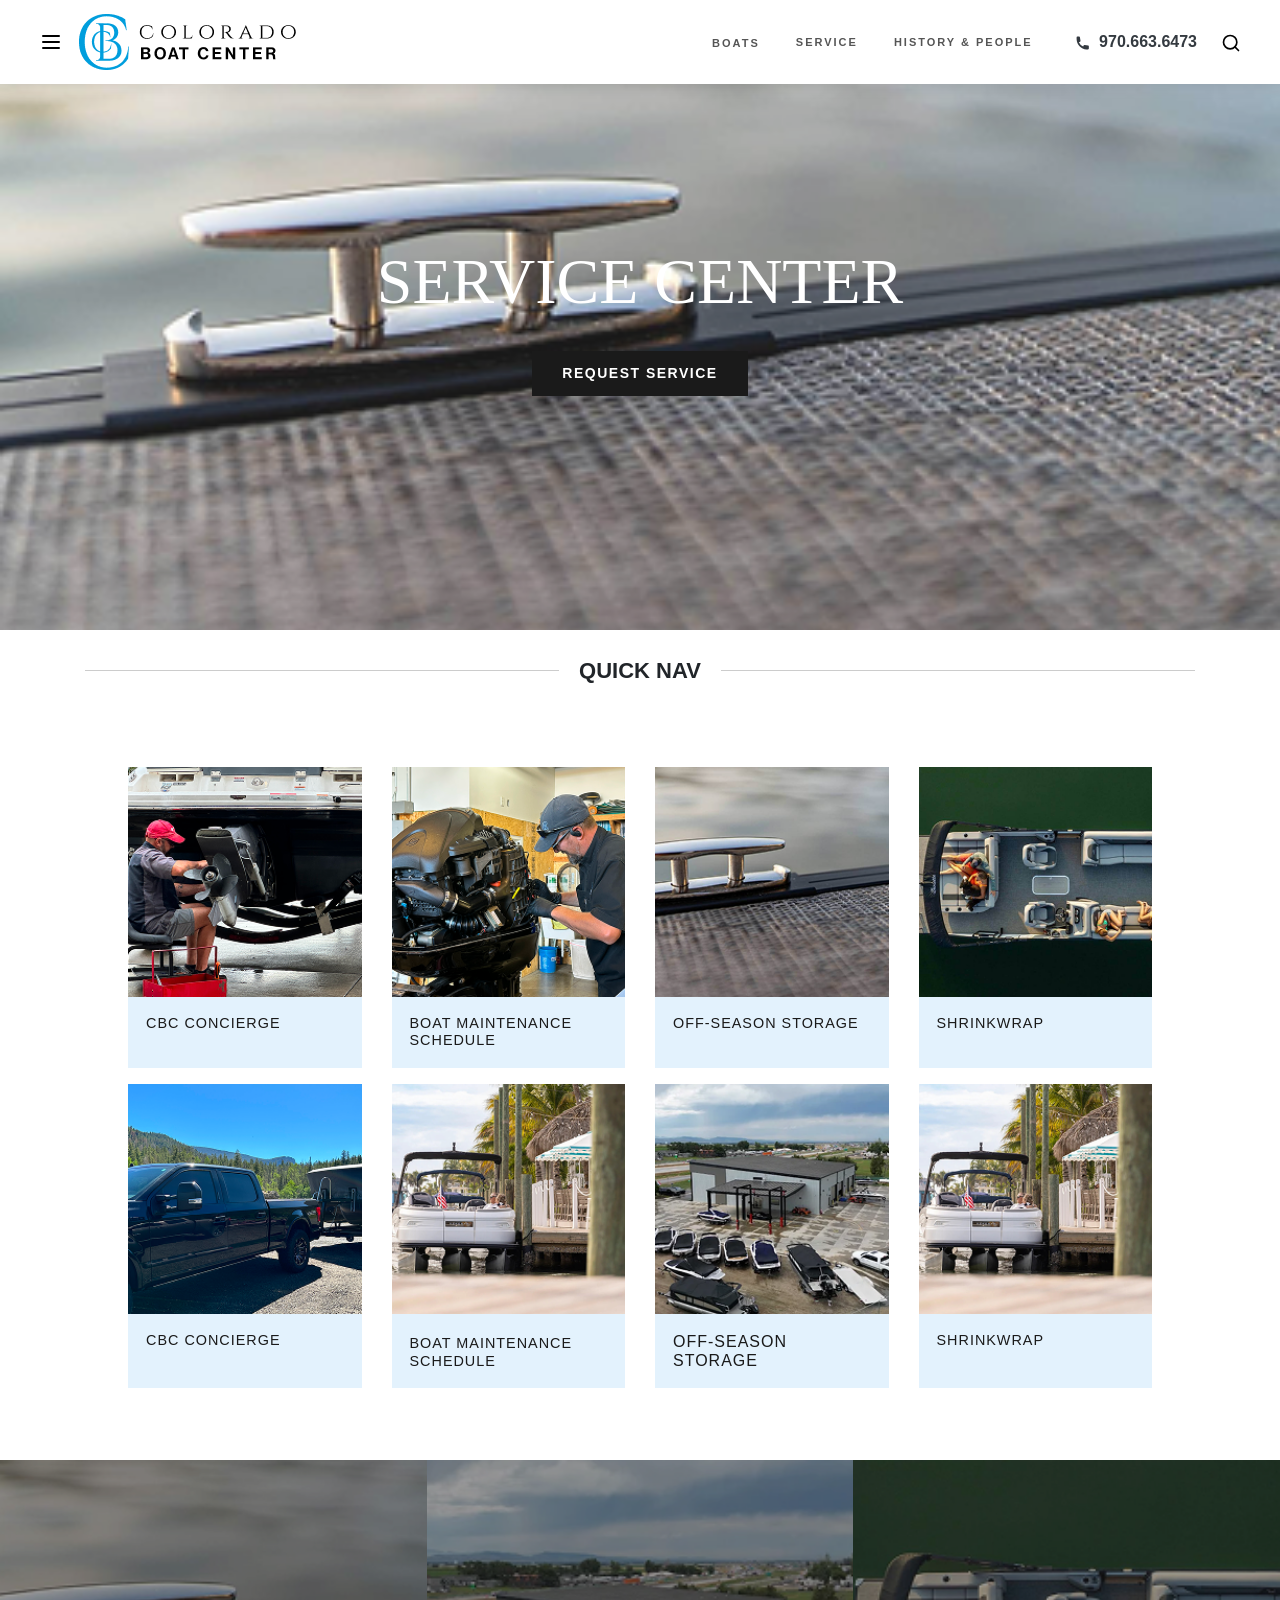
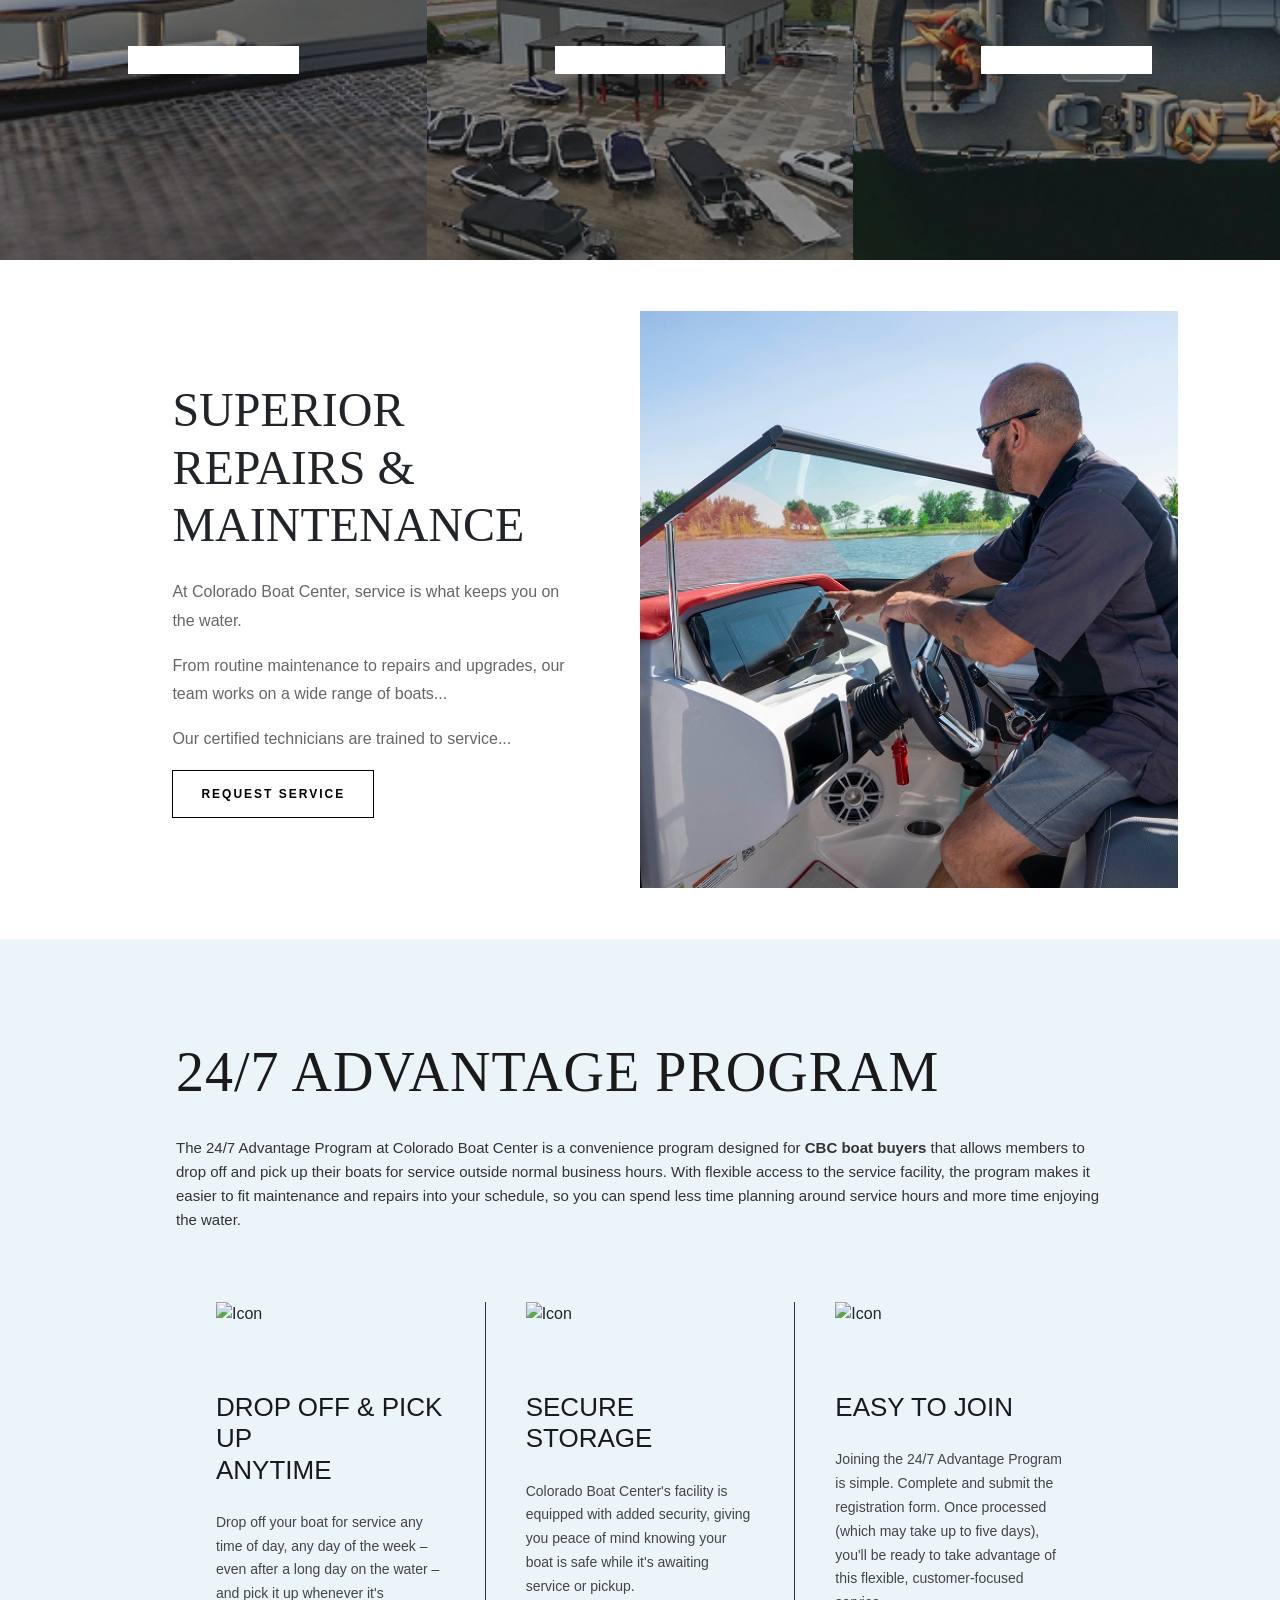
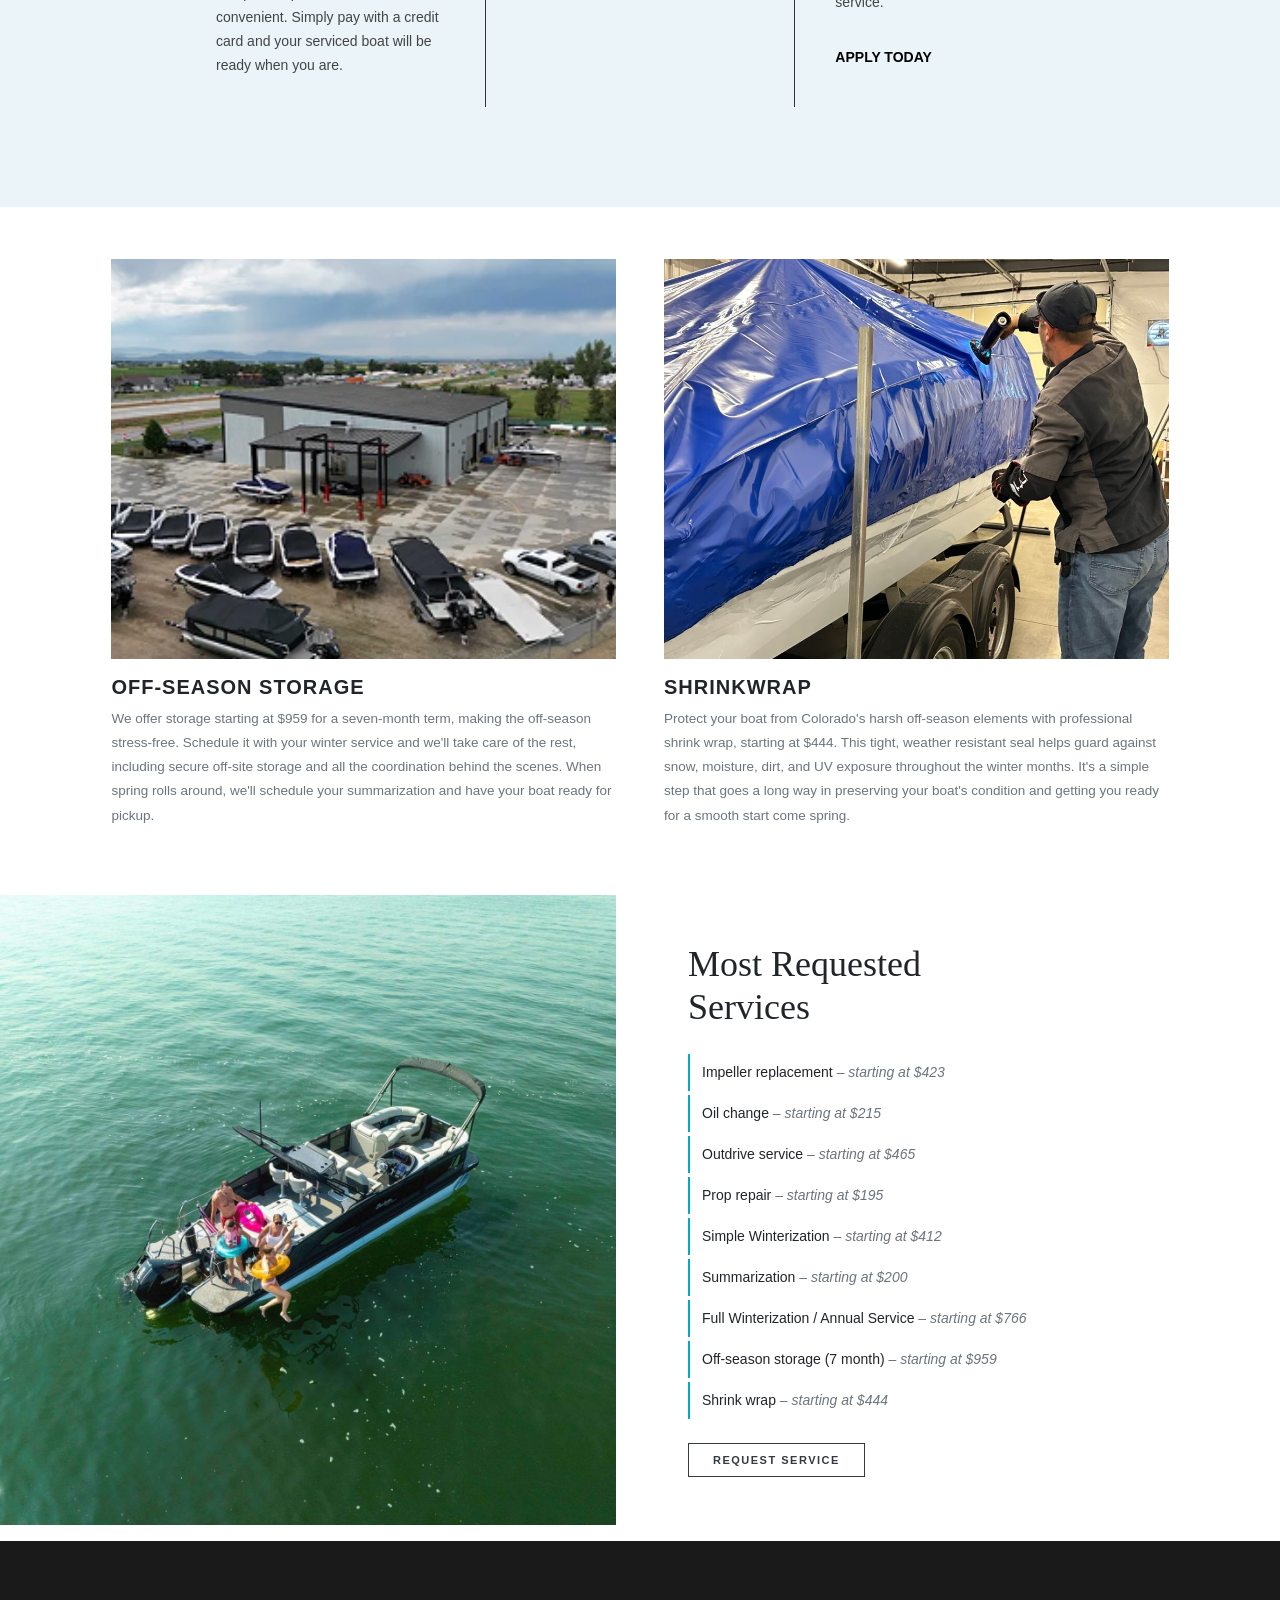
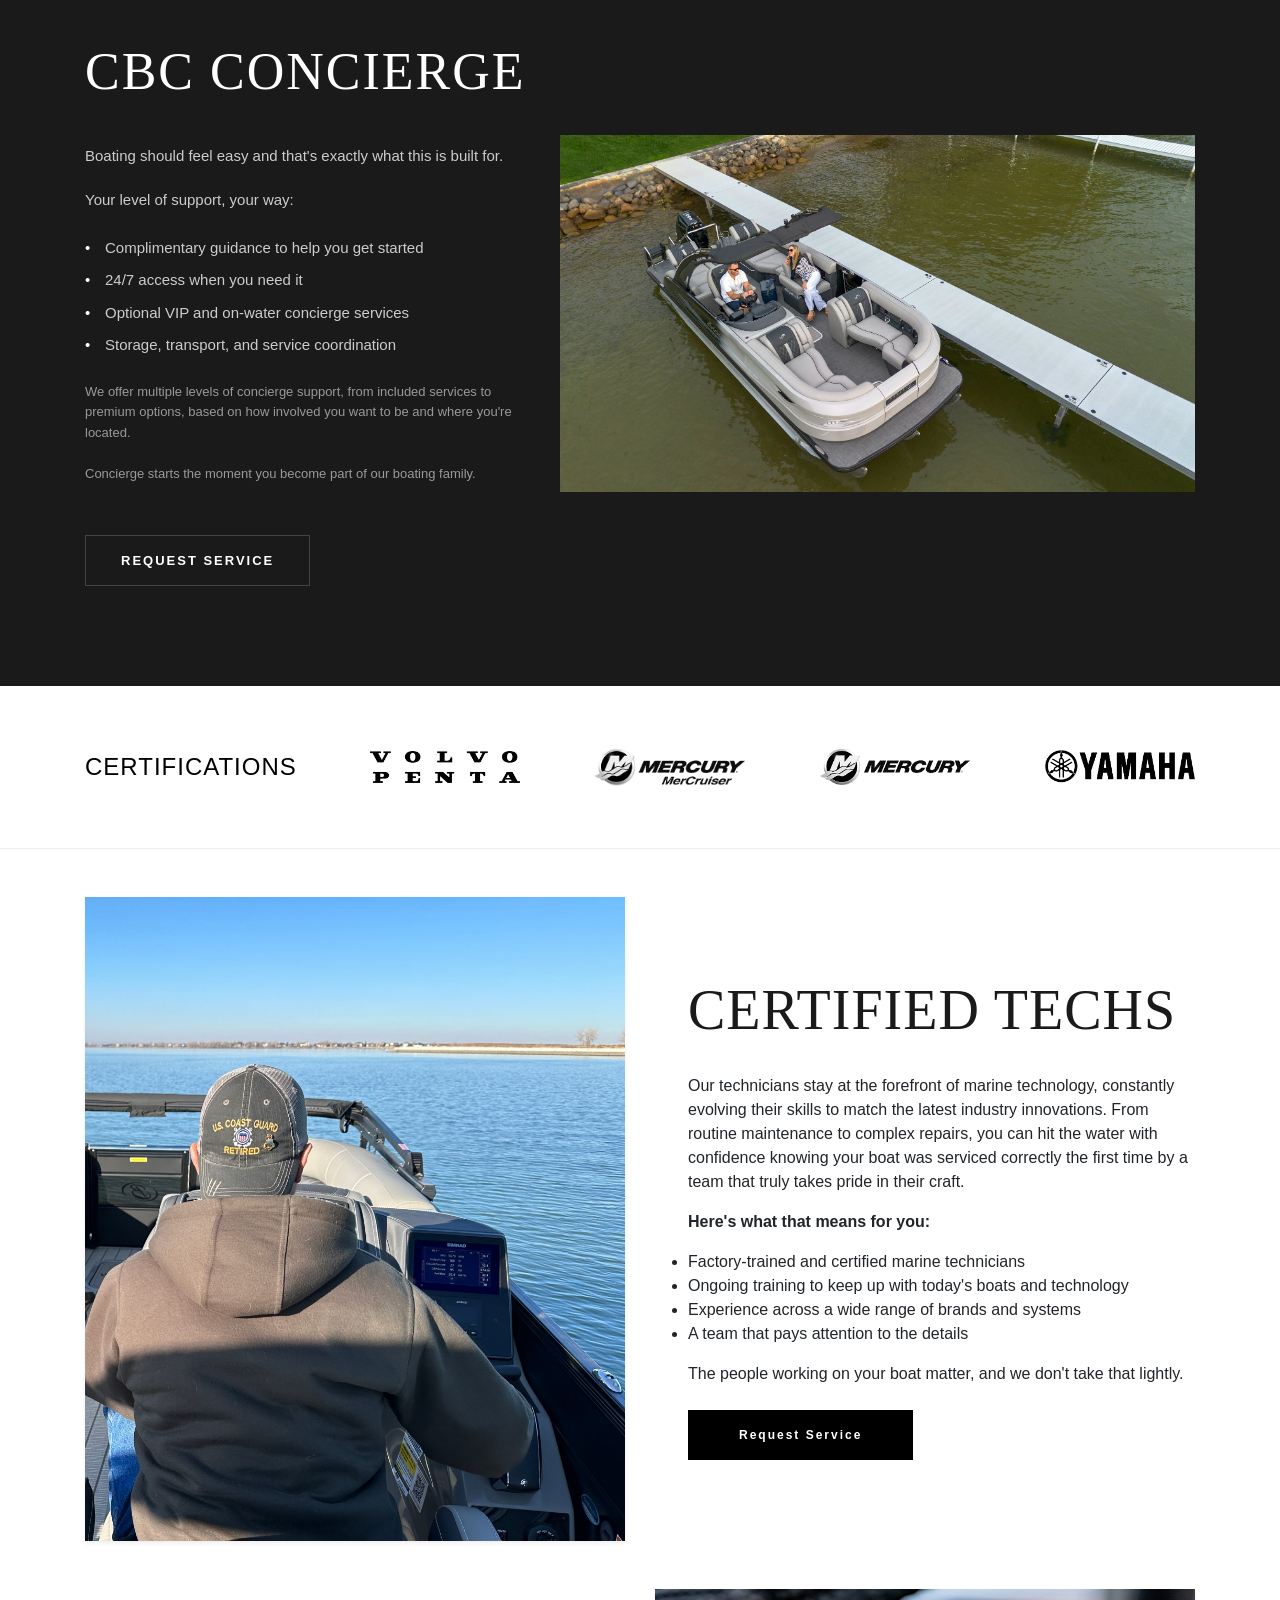
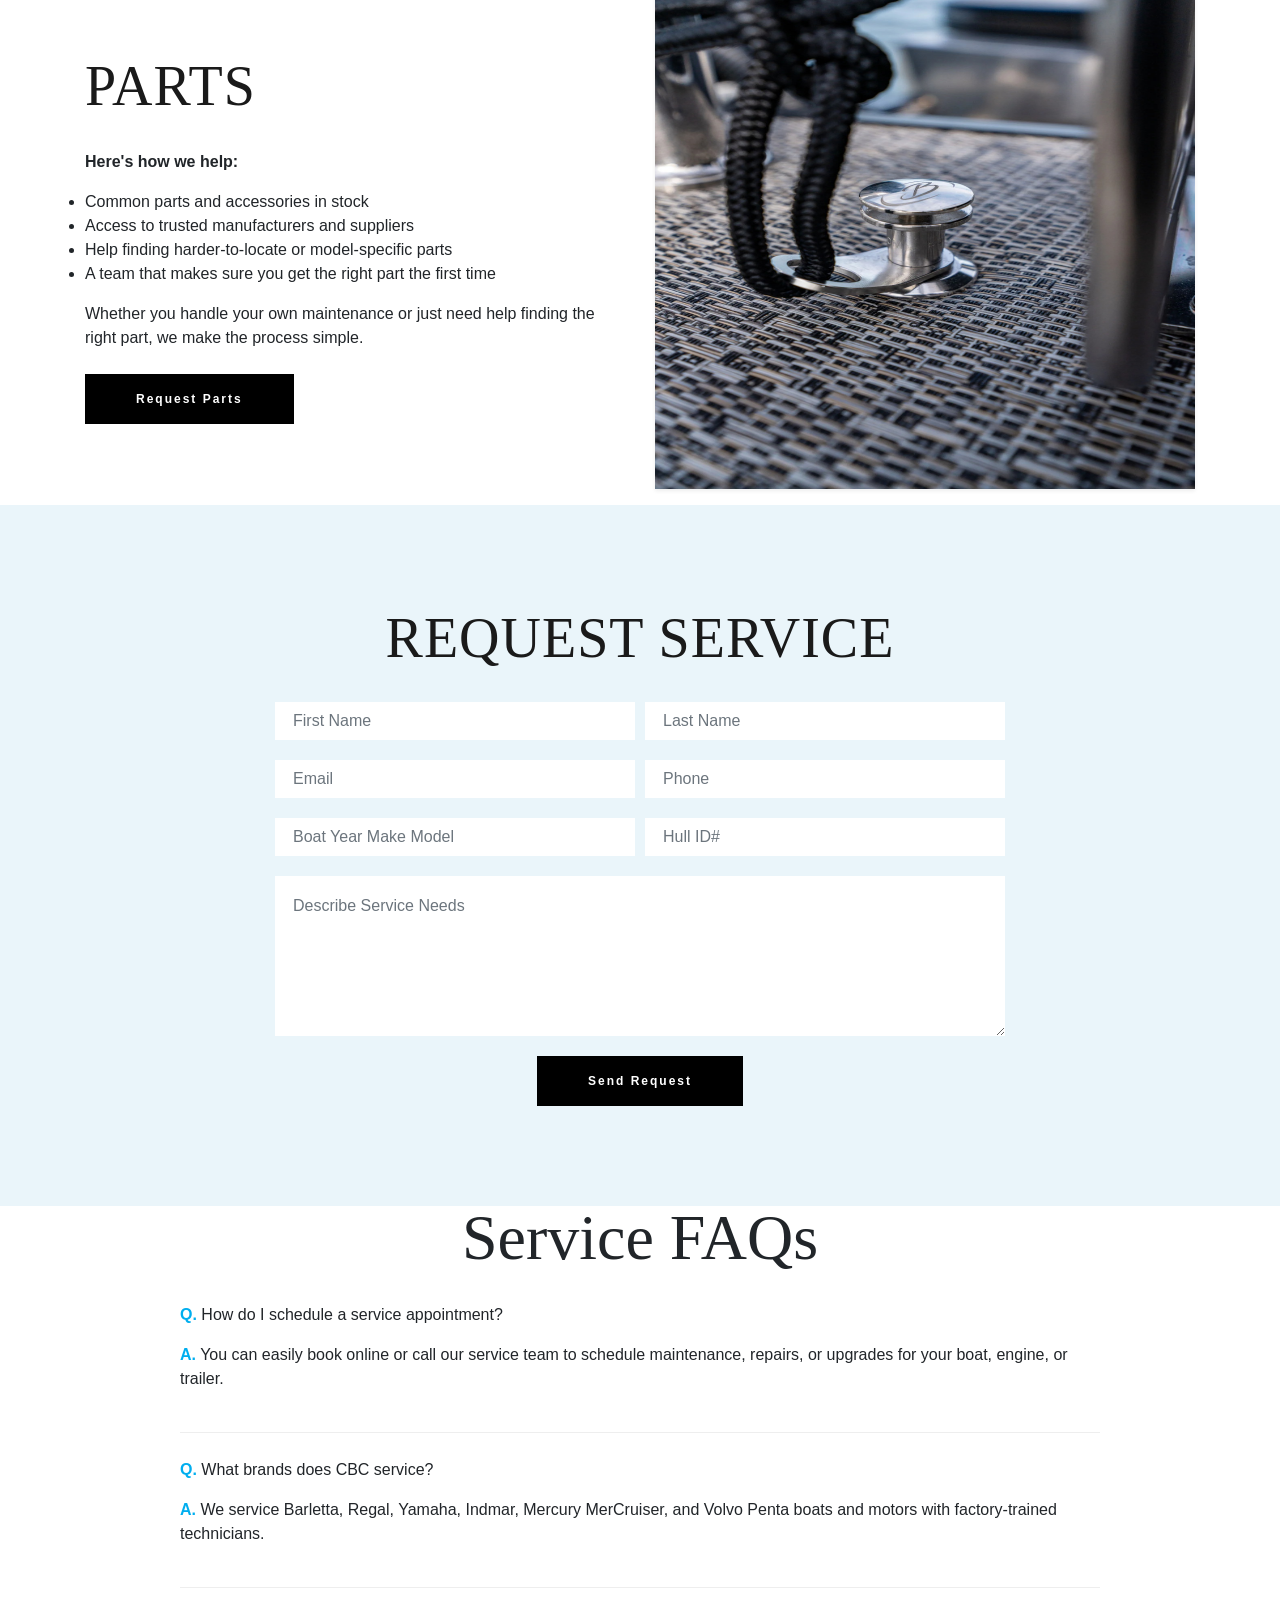
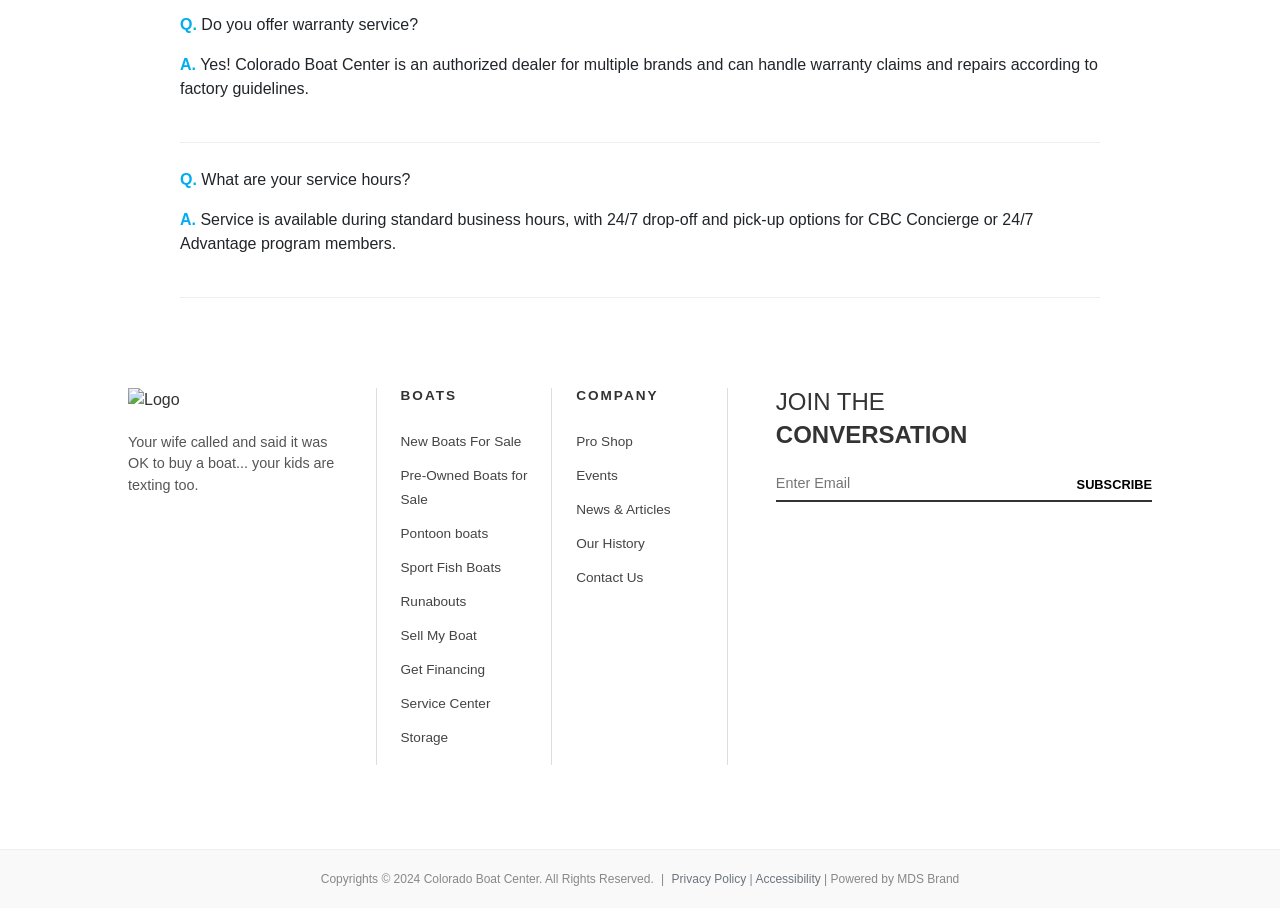
==== HOME/Services/index.html @ 19e987c5 "path" ====
<!doctype html>
<html lang="en">

<head>
  <meta charset="utf-8">
  <meta name="viewport" content="width=device-width, initial-scale=1, shrink-to-fit=no">

  <link rel="stylesheet" href="https://cdn.jsdelivr.net/npm/bootstrap@4.6.2/dist/css/bootstrap.min.css"
    integrity="sha384-xOolHFLEh07PJGoPkLv1IbcEPTNtaed2xpHsD9ESMhqIYd0nLMwNLD69Npy4HI+N" crossorigin="anonymous">
  <title>Service</title>
  <link rel="stylesheet" href="styles.css">
</head>

<body>
  <Nav>
    <div id="sideMenu" class="side-menu">
      <div class="side-menu-header">
        <button class="close-btn" id="closeMenu">
          <svg viewBox="0 0 24 24" fill="none">
            <line x1="18" y1="6" x2="6" y2="18"></line>
            <line x1="6" y1="6" x2="18" y2="18"></line>
          </svg>
        </button>
      </div>

      <div class="side-menu-content">
        <div class="menu-group">
          <a href="#">Boat Sales</a>
          <a href="#">Service Center</a>
          <a href="#">Pro Shop</a>
          <a href="#">History & People</a>
        </div>
        <hr>
        <div class="menu-group">
          <a href="#">Start Your Boating Journey</a>
          <a href="#">CBC Experience</a>
          <a href="#">Customer Stories</a>
          <a href="#">Owners Portal</a>
        </div>
        <hr>
        <div class="menu-group">
          <a href="#">News & Articles</a>
          <a href="#">Events</a>
        </div>
        <hr>
        <div class="menu-group">
          <a href="#">Sell/ Trade your boat</a>
          <a href="#">Contact Us</a>
        </div>
      </div>
    </div>

    <div id="menuOverlay" class="menu-overlay"></div>
    <header class="custom-header">
      <div class="container-fluid">
        <div class="d-flex align-items-center justify-content-between">

          <div class="d-flex align-items-center">
            <button class="menu-btn border-0 bg-transparent mr-3" id="openMenu">
              <svg xmlns="http://www.w3.org/2000/svg" width="24" height="24" viewBox="0 0 24 24" fill="none"
                stroke="currentColor" stroke-width="2" stroke-linecap="round" stroke-linejoin="round">
                <line x1="4" x2="20" y1="12" y2="12"></line>
                <line x1="4" x2="20" y1="6" y2="6"></line>
                <line x1="4" x2="20" y1="18" y2="18"></line>
              </svg>
            </button>
            <div class="brand-logo1">
              <a href="../HOME/Home.html"> <img src="../About/assets/Header-Logo.png" alt="CB Logo"> </a>
            </div>
          </div>

          <div class="d-flex align-items-center">
            <nav class="desktop-nav nav-links d-none d-lg-flex align-items-center">
              <div class="nav-item-wrapper">
                <a href="#" class="boats-trigger">BOATS</a>

                <div class="mega-menu" id="boatsMegaMenu">
                  <div class="container-fluid px-lg-5">
                    <div class="row align-items-start text-left">
                      <div class="col-md-3">
                        <div class="mega-group d-flex flex-column">
                          <a href="#" class="mb-3">New Boats</a>
                          <a href="#" class="mb-3">Pre-Owned Boats</a>
                          <a href="#" class="mb-4">Specials</a>
                        </div>
                        <div>
                          <a href="#">sell/Trade Your Boat</a><br>
                          <a href="#">Get Financing</a>

                        </div>
                      </div>
                      <div class="col-md-2 px-1">
                        <div class="brand-card">
                          <img src="../About/assets/nav/images1.jfif" class="img-fluid" alt="Yamaha">
                        </div>
                      </div>
                      <div class="col-md-2 px-1">
                        <div class="brand-card">
                          <img src="../About/assets/nav/couple2.png" class="img-fluid" alt="Barletta">
                        </div>
                      </div>
                      <div class="col-md-2 px-1">
                        <div class="brand-card">
                          <img src="../About/assets/nav/images2.jfif" class="img-fluid" alt="Regal">
                        </div>
                      </div>
                      <div class="col-md-3 pl-lg-5">
                        <div class="mega-group d-flex flex-column">
                          <a href="#" class="mb-3">Pontoon Boats</a>
                          <a href="#" class="mb-3">Wake/Surf Boats</a>
                          <a href="#" class="mb-3">Runabouts</a>
                          <a href="#" class="btn btn-outline-dark mt-3">BOAT FINDER QUIZ</a>
                        </div>
                      </div>
                    </div>
                  </div>
                </div>
              </div>

              <a href="../Services/index.html">SERVICE</a>
              <a href="../About/About.html">HISTORY & PEOPLE</a>
            </nav>

            <div class="contact-actions d-flex align-items-center ml-4">
              <a href="tel:9706636473" class="phone-link text-dark font-weight-bold mr-4 d-none d-md-inline">
                <svg width="16" height="16" fill="currentColor" class="mr-1" viewBox="0 0 20 20">
                  <path
                    d="M2 3a1 1 0 011-1h2.153a1 1 0 01.986.836l.74 4.435a1 1 0 01-.54 1.06l-1.548.773a11.037 11.037 0 005.405 5.405l.774-1.548a1 1 0 011.06-.539l4.435.74a1 1 0 01.836.986V17a1 1 0 01-1 1h-2C7.82 18 2 12.18 2 5V3z">
                  </path>
                </svg> 970.663.6473
              </a>
              <button class="search-btn bg-transparent border-0">
                <svg xmlns="http://www.w3.org/2000/svg" width="20" height="20" viewBox="0 0 24 24" fill="none"
                  stroke="currentColor" stroke-width="2" stroke-linecap="round" stroke-linejoin="round">
                  <circle cx="11" cy="11" r="8"></circle>
                  <path d="m21 21-4.3-4.3"></path>
                </svg>
              </button>
            </div>
          </div>
        </div>
      </div>
    </header>
  </Nav>
  <!--hero section-->
  <div class="main">
    <div class="service-section">
      <img src="./imges/Rectangle 90.png" alt="Service Background" class="bg-image">
      <div class="content-overlay">
        <h1 class="service-title">SERVICE CENTER</h1>
        <button class="btn-request">REQUEST SERVICE</button>
      </div>
    </div>

    <!-- brake line -->
    <div class="container mt-4">
      <div class="row">
        <div class="col-12">
          <p class="Quick-Nav">Quick Nav</p>
        </div>
      </div>
    </div>
    <!-- Cards Section --------------- -->
    <CardSection class="cards-img-section">
      <div class="container-fluid mt-3 cards-img-section">
        <div class="row g-3 justify-content-center">

          <!-- Card 1: CBC Concierge -->
          <div class="col-md-3">
            <div class="card border-0 rounded-0 h-100">
              <img src="./imges/Rectangle 5.png" alt="CBC Concierge" class="card-img-top rounded-0">
              <div class="card-body" style="background-color: #e3f2fd;">
                <h6 class="card-title fw-bold text-uppercase mb-0" style="font-size: 0.9rem; letter-spacing: 1px;">CBC
                  Concierge</h6>
              </div>
            </div>
          </div>

          <!-- Card 2: Boat Maintenance Schedule (with Icon) -->
          <div class="col-md-3">
            <div class="card border-0 rounded-0 h-100">
              <img src="./imges/Rectangle 89.png" alt="Maintenance" class="card-img-top rounded-0">
              <div class="card-body d-flex justify-content-between align-items-end" style="background-color: #e3f2fd;">
                <h6 class="card-title fw-bold text-uppercase mb-0" style="font-size: 0.9rem; letter-spacing: 1px;">
                  Boat Maintenance<br>Schedule
                </h6>
                <!-- Download Icon as seen in image_87b339.jpg -->
                <i class="bi bi-download"></i>
              </div>
            </div>
          </div>

          <!-- Card 3: Off-Season Storage -->
          <div class="col-md-3">
            <div class="card border-0 rounded-0 h-100">
              <img src="./imges/Rectangle 90.png" alt="Storage" class="card-img-top rounded-0">
              <div class="card-body" style="background-color: #e3f2fd;">
                <h6 class="card-title fw-bold text-uppercase mb-0" style="font-size: 0.9rem; letter-spacing: 1px;">
                  Off-Season Storage</h6>
              </div>
            </div>
          </div>

          <!-- Card 4: Shrinkwrap -->
          <div class="col-md-3">
            <div class="card border-0 rounded-0 h-100">
              <img src="./imges/Rectangle 69.png" alt="Shrinkwrap" class="card-img-top rounded-0">
              <div class="card-body" style="background-color: #e3f2fd;">
                <h6 class="card-title fw-bold text-uppercase mb-0" style="font-size: 0.9rem; letter-spacing: 1px;">
                  Shrinkwrap</h6>
              </div>
            </div>
          </div>

        </div>
        <div class="row g-3 justify-content-center mt-3">

          <!-- Card 1: CBC Concierge -->
          <div class="col-md-3">
            <div class="card border-0 rounded-0 h-100">
              <img src="./imges/Rectangle 93.png" alt="CBC Concierge" class="card-img-top rounded-0">
              <div class="card-body" style="background-color: #e3f2fd;">
                <h6 class="card-title fw-bold text-uppercase mb-0" style="font-size: 0.9rem; letter-spacing: 1px;">CBC
                  Concierge</h6>
              </div>
            </div>
          </div>

          <!-- Card 2: Boat Maintenance Schedule (with Icon) -->
          <div class="col-md-3">
            <div class="card border-0 rounded-0 h-100">
              <img src="./imges/Rectangle 28.png" alt="Maintenance" class="card-img-top rounded-0">
              <div class="card-body d-flex justify-content-between align-items-end" style="background-color: #e3f2fd;">
                <h6 class="card-title fw-bold text-uppercase mb-0" style="font-size: 0.9rem; letter-spacing: 1px;">
                  Boat Maintenance<br>Schedule
                </h6>
                <!-- Download Icon as seen in image_87b339.jpg -->
                <i class="bi bi-download"></i>
              </div>
            </div>
          </div>

          <!-- Card 3: Off-Season Storage -->
          <div class="col-md-3">
            <div class="card border-0 rounded-0 h-100">
              <img src="./imges/Rectangle 91.png" alt="Storage" class="card-img-top rounded-0">
              <div class="card-body" style="background-color: #e3f2fd;">
                <h6 class="card-title fw-bold text-uppercase mb-0" style="font-size: 1rem; letter-spacing: 1px;">
                  Off-Season Storage</h6>
              </div>
            </div>
          </div>

          <!-- Card 4: Shrinkwrap -->
          <div class="col-md-3">
            <div class="card border-0 rounded-0 h-100">
              <img src="./imges/Rectangle 28.png" alt="Shrinkwrap" class="card-img-top rounded-0">
              <div class="card-body" style="background-color: #e3f2fd;">
                <h6 class="card-title fw-bold text-uppercase mb-0" style="font-size: 0.9rem; letter-spacing: 1px;">
                  Shrinkwrap</h6>
              </div>
            </div>
          </div>

        </div>
      </div>

      <!-- Cards Section Row 2 -->

    </CardSection>
    <!-- container ends yahan -->

    <!-- 3 Cards - container se BAHAR hai isliye full width -->
    <imglogo>
      <section class="brand-section mt-5">
        <div class="row no-gutters mx-0">
          <div class="col-md-4 px-0">
            <div class="brand-card">
              <img src="./imges/Rectangle 90.png" alt="Mercury Background" class="bg-image">
              <div class="overlay"></div>
              <div class="logo-content">
                <img src="../HOME/assets/Brand/mercury-footer-logo 1.png" alt="Mercury" class="brand-logo">
                <!-- <img src="../HOME/assets/Brand/Mercury_Mercruiser_wt 1.png" alt="Mercury" class="brand-logo"> -->
              </div>
            </div>
          </div>

          <div class="col-md-4 px-0">
            <div class="brand-card middle-card">
              <img src="./imges/Rectangle 91.png" alt="Volvo Background" class="bg-image">
              <div class="overlay"></div>
              <div class="logo-content">
                <img src="../HOME/assets/Brand/VolvoPentaLarge-wt 1.png" alt="Volvo Penta" class="brand-logo">
              </div>
            </div>
          </div>

          <div class="col-md-4 px-0">
            <div class="brand-card">
              <img src="./imges/Rectangle 69.png" alt="Yamaha Background" class="bg-image">
              <div class="overlay"></div>
              <div class="logo-content">
                <img src="../HOME/assets/Brand/yamaha-wt 1.png" alt="Yamaha" class="brand-logo">
              </div>
            </div>
          </div>
        </div>
      </section>
    </imglogo>
    <!-- END OF 3 CARDS -->

    <!-- Super card -->
    <SuperCard>
      <div class="d-flex SuperCard" style="padding: 4% 8%;">
        <div class="lift w-50">
          <h1>SUPERIOR REPAIRS &<br>MAINTENANCE</h1>
          <p>At Colorado Boat Center, service is what keeps you on the water.</p>
          <p>From routine maintenance to repairs and upgrades, our team works on a wide range of boats...</p>
          <p>Our certified technicians are trained to service...</p>
          <button class="btn-service">REQUEST SERVICE</button>
        </div>
        <div class="right w-50">
          <img src="imges/img.png" alt="Boat Service" class="service-img">
        </div>
      </div>

    </SuperCard>

    <!-- Advantage Section -->
    <program>
      <section class="advantage-section">
        <div class="container-fluid px-lg-5">
          <h1 class="main-title">24/7 ADVANTAGE PROGRAM</h1>
          <p class="intro-text">
            The 24/7 Advantage Program at Colorado Boat Center is a convenience program designed for
            <strong>CBC boat buyers</strong> that allows members to drop off and pick up their boats
            for service outside normal business hours. With flexible access to the service facility,
            the program makes it easier to fit maintenance and repairs into your schedule, so you can
            spend less time planning around service hours and more time enjoying the water.
          </p>

          <div class="cards-row">
            <div class="advantage-card">
              <div class="icon-box"><img src="calendar-icon.png" alt="Icon"></div>
              <h3 class="card-title">DROP OFF & PICK UP<br>ANYTIME</h3>
              <p class="card-desc">Drop off your boat for service any time of day, any day of the week – even after a
                long day on the water – and pick it up whenever it's convenient. Simply pay with a credit card and your
                serviced boat will be ready when you are.</p>
            </div>

            <div class="advantage-card bordered">
              <div class="icon-box"><img src="storage-icon.png" alt="Icon"></div>
              <h3 class="card-title">SECURE STORAGE</h3>
              <p class="card-desc">Colorado Boat Center's facility is equipped with added security,
                giving you peace of mind knowing your boat is safe while it's awaiting service or pickup.</p>
            </div>

            <div class="advantage-card">
              <div class="icon-box"><img src="join-icon.png" alt="Icon"></div>
              <h3 class="card-title">EASY TO JOIN</h3>
              <p class="card-desc">Joining the 24/7 Advantage Program is simple. Complete and submit the registration
                form. Once processed (which may take up to five days), you'll be ready to take advantage of this
                flexible, customer-focused service.</p>
              <a href="#" class="apply-link">APPLY TODAY</a>
            </div>
          </div>
        </div>
      </section>
    </program>

    <!-- Two cards -->
    <twoCards>
      <div class="container-fluid bg-white" style="padding: 4% 8%;">
        <div class="row">

          <!-- Left: Off-Season Storage -->
          <div class="col-md-6 px-4">
            <img src="imges/Rectangle 91.png" alt="Off-Season Storage" class="img-fluid w-100"
              style="object-fit: cover; height: 400px;">

            <h5 class="mt-3 mb-2 font-weight-bold" style="letter-spacing: 1px; font-size: 20px;">
              OFF-SEASON STORAGE
            </h5>

            <p class="text-muted" style="font-size: 13.5px; line-height: 1.8;">
              We offer storage starting at $959 for a seven-month term, making the
              off-season stress-free. Schedule it with your winter service and we'll
              take care of the rest, including secure off-site storage and all the
              coordination behind the scenes. When spring rolls around, we'll schedule
              your summarization and have your boat ready for pickup.
            </p>
          </div>

          <!-- Right: Shrinkwrap -->
          <div class="col-md-6 px-4">
            <img src="imges/twocardimg2.jpg" alt="Shrinkwrap" class="img-fluid w-100"
              style="object-fit: cover; height: 400px;">

            <h5 class="mt-3 mb-2 font-weight-bold" style="letter-spacing: 1px; font-size: 20px;">
              SHRINKWRAP
            </h5>

            <p class="text-muted" style="font-size: 13.5px; line-height: 1.8;">
              Protect your boat from Colorado's harsh off-season elements with
              professional shrink wrap, starting at $444. This tight, weather resistant
              seal helps guard against snow, moisture, dirt, and UV exposure throughout
              the winter months. It's a simple step that goes a long way in preserving
              your boat's condition and getting you ready for a smooth start come spring.
            </p>
          </div>

        </div>
      </div>

    </twoCards>

    <!-- request section -->
    <requestSection>
      <div class="container-fluid px-0 bg-white mb-3">
        <div class="row no-gutters align-items-stretch">

          <!-- Left: Image -->
          <div class="col-md-6 pr-4">
            <img src="imges/Requestimg.jpg" alt="Boat on water" class="img-fluid w-100 h-100"
              style="object-fit: cover; min-height: 500px;">
          </div>

          <!-- Right: Content -->
          <div class="col-md-6 d-flex align-items-center">
            <div class="px-5 py-5">

              <h2 class="mb-4" style="font-family: Georgia, serif; font-size: 36px; font-weight: 400;">
                Most Requested<br>Services
              </h2>

              <ul class="list-unstyled mb-4">
                <li class="py-2 mb-1" style="border-left: 2px solid #00aacc; padding-left: 12px; font-size: 14px;">
                  Impeller replacement <span class="text-muted font-italic">– starting at $423</span>
                </li>
                <li class="py-2 mb-1" style="border-left: 2px solid #00aacc; padding-left: 12px; font-size: 14px;">
                  Oil change <span class="text-muted font-italic">– starting at $215</span>
                </li>
                <li class="py-2 mb-1" style="border-left: 2px solid #00aacc; padding-left: 12px; font-size: 14px;">
                  Outdrive service <span class="text-muted font-italic">– starting at $465</span>
                </li>
                <li class="py-2 mb-1" style="border-left: 2px solid #00aacc; padding-left: 12px; font-size: 14px;">
                  Prop repair <span class="text-muted font-italic">– starting at $195</span>
                </li>
                <li class="py-2 mb-1" style="border-left: 2px solid #00aacc; padding-left: 12px; font-size: 14px;">
                  Simple Winterization <span class="text-muted font-italic">– starting at $412</span>
                </li>
                <li class="py-2 mb-1" style="border-left: 2px solid #00aacc; padding-left: 12px; font-size: 14px;">
                  Summarization <span class="text-muted font-italic">– starting at $200</span>
                </li>
                <li class="py-2 mb-1" style="border-left: 2px solid #00aacc; padding-left: 12px; font-size: 14px;">
                  Full Winterization / Annual Service <span class="text-muted font-italic">– starting at $766</span>
                </li>
                <li class="py-2 mb-1" style="border-left: 2px solid #00aacc; padding-left: 12px; font-size: 14px;">
                  Off-season storage (7 month) <span class="text-muted font-italic">– starting at $959</span>
                </li>
                <li class="py-2 mb-1" style="border-left: 2px solid #00aacc; padding-left: 12px; font-size: 14px;">
                  Shrink wrap <span class="text-muted font-italic">– starting at $444</span>
                </li>
              </ul>

              <button class="btn btn-outline-dark btn-sm px-4 py-2"
                style="letter-spacing: 1.5px; font-size: 11px; font-weight: 600; border-radius: 0;">
                REQUEST SERVICE
              </button>

            </div>
          </div>

        </div>
      </div>
    </requestSection>



    <section class="concierge-section">
      <div class="container">
        <div class="row align-items-center">
          <div class="col-lg-5 mb-5 mb-lg-0">
            <h1 class="concierge-title">CBC CONCIERGE</h1>

            <p class="concierge-text">Boating should feel easy and that's exactly what this is built for.</p>
            <p class="concierge-text">Your level of support, your way:</p>

            <ul class="concierge-list">
              <li>Complimentary guidance to help you get started</li>
              <li>24/7 access when you need it</li>
              <li>Optional VIP and on-water concierge services</li>
              <li>Storage, transport, and service coordination</li>
            </ul>

            <p class="concierge-text small">
              We offer multiple levels of concierge support, from included services to premium options,
              based on how involved you want to be and where you're located.
            </p>

            <p class="concierge-text small">
              Concierge starts the moment you become part of our boating family.
            </p>

            <a href="#" class="btn-outline-custom">REQUEST SERVICE</a>
          </div>

          <div class="col-lg-7">
            <div class="image-wrapper">
              <img src="imges/concerial.jpg" alt="Pontoon Boat" class="img-fluid concierge-img">
            </div>
          </div>
        </div>
      </div>
    </section>



    <section class="cert-section">
      <div class="container">
        <div class="row align-items-center">
          <div class="col-md-3 text-center text-md-left mb-4 mb-md-0">
            <h2 class="cert-title">CERTIFICATIONS</h2>
          </div>

          <div class="col-md-9">
            <div class="logo-wrapper d-flex justify-content-between align-items-center ">
              <img src="./logos/1.png" alt="Volvo Penta" class="logo-img">
              <img src="logos/e2b0c063f03e71a419fa3b5c5e406107a1c6d047 (1).png" alt="Mercury" class="logo-img">
              <img src="logos/ad3477b0bca32ed3008bdba887c1af69e99b4e40 (1).png" alt="MerCruiser" class="logo-img">
              <img src="logos/2.png" alt="Yamaha" class="logo-img">
            </div>
          </div>
        </div>
      </div>
    </section>
    <!-- certifications tech -->
    <section class="techs-section">
      <div class="container py-lg-5">
        <div class="row align-items-center">

          <div class="col-lg-6 mb-5 mb-lg-0">
            <img src="imges/tech img.jpg" alt="Certified Technician" class="hero-image shadow-sm">
          </div>

          <div class="col-lg-6 pl-lg-5">
            <h2 class="main-title">Certified Techs</h2>

            <p class="description">
              Our technicians stay at the forefront of marine technology, constantly evolving their skills to match
              the latest industry innovations. From routine maintenance to complex repairs, you can hit the water with
              confidence knowing your boat was serviced correctly the first time by a team that truly takes pride in
              their craft.
            </p>

            <p class="description font-weight-bold">Here's what that means for you:</p>

            <ul class="feature-list">
              <li>Factory-trained and certified marine technicians</li>
              <li>Ongoing training to keep up with today's boats and technology</li>
              <li>Experience across a wide range of brands and systems</li>
              <li>A team that pays attention to the details</li>
            </ul>

            <p class="description mb-4">
              The people working on your boat matter, and we don't take that lightly.
            </p>

            <a href="#" class="btn btn-request-dark btn-send">Request Service</a>
          </div>

        </div>
      </div>
    </section>

    <section class="parts-section mb-3">
      <div class="container">
        <div class="row align-items-center">

          <div class="col-lg-6 mb-5 mb-lg-0">
            <h2 class="main-title">Parts</h2>

            <p class="description font-weight-bold">Here's how we help:</p>

            <ul class="feature-list">
              <li>Common parts and accessories in stock</li>
              <li>Access to trusted manufacturers and suppliers</li>
              <li>Help finding harder-to-locate or model-specific parts</li>
              <li>A team that makes sure you get the right part the first time</li>
            </ul>

            <p class="description mb-4">
              Whether you handle your own maintenance or just need help finding the right part, we make the process
              simple.
            </p>

            <a href="#" class="btn btn-request-dark btn-parts btn-send">Request Parts</a>
          </div>

          <div class="col-lg-6">
            <img src="imges/part img.jpg" height="500px" width="700px" alt="Boat Hardware" class="hero-image shadow-sm">
          </div>

        </div>
      </div>
    </section>
    <!-- service pricing -->
    

    <section class="form-section">
      <div class="container">
        <h2 class="main-title">Request Service</h2>

        <div class="row justify-content-center">
          <div class="col-lg-8">
            <form>
              <div class="form-row">
                <div class="col-md-6">
                  <input type="text" class="form-control" placeholder="First Name">
                </div>
                <div class="col-md-6">
                  <input type="text" class="form-control" placeholder="Last Name">
                </div>
              </div>

              <div class="form-row">
                <div class="col-md-6">
                  <input type="email" class="form-control" placeholder="Email">
                </div>
                <div class="col-md-6">
                  <input type="tel" class="form-control" placeholder="Phone">
                </div>
              </div>

              <div class="form-row">
                <div class="col-md-6">
                  <input type="text" class="form-control" placeholder="Boat Year Make Model">
                </div>
                <div class="col-md-6">
                  <input type="text" class="form-control" placeholder="Hull ID#">
                </div>
              </div>

              <div class="form-row">
                <div class="col-12">
                  <textarea class="form-control" placeholder="Describe Service Needs"></textarea>
                </div>
              </div>

              <button type="submit" class="btn btn-send">Send Request</button>
            </form>
          </div>
        </div>
      </div>
    </section>

    <section class="faq-section">
      <div class="container">
        <h2 class="Service-Title">Service FAQs</h2>

        <div class="row justify-content-center">
          <div class="col-lg-10">

            <div class="faq-item">
              <p class="faq-question">
                <span class="q-letter">Q.</span> How do I schedule a service appointment?
              </p>
              <p class="faq-answer">
                <span class="a-letter">A.</span> You can easily book online or call our service team to schedule
                maintenance, repairs, or upgrades for your boat, engine, or trailer.
              </p>
            </div>

            <div class="faq-item">
              <p class="faq-question">
                <span class="q-letter">Q.</span> What brands does CBC service?
              </p>
              <p class="faq-answer">
                <span class="a-letter">A.</span> We service Barletta, Regal, Yamaha, Indmar, Mercury MerCruiser, and
                Volvo Penta boats and motors with factory-trained technicians.
              </p>
            </div>

            <div class="faq-item">
              <p class="faq-question">
                <span class="q-letter">Q.</span> Do you offer warranty service?
              </p>
              <p class="faq-answer">
                <span class="a-letter">A.</span> Yes! Colorado Boat Center is an authorized dealer for multiple brands
                and can handle warranty claims and repairs according to factory guidelines.
              </p>
            </div>

            <div class="faq-item">
              <p class="faq-question">
                <span class="q-letter">Q.</span> What are your service hours?
              </p>
              <p class="faq-answer">
                <span class="a-letter">A.</span> Service is available during standard business hours, with 24/7
                drop-off and pick-up options for CBC Concierge or 24/7 Advantage program members.
              </p>
            </div>

          </div>
        </div>
      </div>
    </section>

<!-- footer -->
          <footer>
    <div class="container-fluid footer-content-wrapper">
        <div class="row">
            <div class="col-lg-3 col-md-6 mb-4 border-right-md">
                <img src="assets/Header-Logo.png" alt="Logo" class="footer-logo">
                <p class="footer-tagline pr-lg-4">
                    Your wife called and said it was OK to buy a boat... your kids are texting too.
                </p>
            </div>

            <div class="col-lg-2 col-md-3 col-6 mb-4 border-right-md pl-lg-4">
                <h6 class="footer-heading">Boats</h6>
                <ul class="footer-links">
                    <li><a href="#">New Boats For Sale</a></li>
                    <li><a href="#">Pre-Owned Boats for Sale</a></li>
                    <li><a href="#">Pontoon boats</a></li>
                    <li><a href="#">Sport Fish Boats</a></li>
                    <li><a href="#">Runabouts</a></li>
                    <li><a href="#">Sell My Boat</a></li>
                    <li><a href="#">Get Financing</a></li>
                    <li><a href="#">Service Center</a></li>
                    <li><a href="#">Storage</a></li>
                </ul>
            </div>

            <div class="col-lg-2 col-md-3 col-6 mb-4 border-right-md pl-lg-4">
                <h6 class="footer-heading">Company</h6>
                <ul class="footer-links">
                    <li><a href="#">Pro Shop</a></li>
                    <li><a href="#">Events</a></li>
                    <li><a href="#">News & Articles</a></li>
                    <li><a href="#">Our History</a></li>
                    <li><a href="#">Contact Us</a></li>
                </ul>
                <div class="social-icons mt-4">
                    <a href="#"><i class="fab fa-facebook-f"></i></a>
                    <a href="#"><i class="fab fa-instagram"></i></a>
                </div>
            </div>

            <div class="col-lg-5 col-md-12 pl-lg-5 mt-4 mt-lg-0">
                <h2 class="h4 font-weight-normal mb-1">JOIN THE</h2>
                <h2 class="h4 font-weight-bold mb-4">CONVERSATION</h2>
                <div class="newsletter-group">
                    <input type="email" class="newsletter-input" placeholder="Enter Email">
                    <button class="subscribe-btn">Subscribe</button>
                </div>
            </div>
        </div>
    </div>

    <div class="footer-bottom text-center">
        <div class="container-fluid">
            <p class="mb-0">
                Copyrights &copy; 2024 Colorado Boat Center. All Rights Reserved. 
                <span class="mx-1 d-none d-md-inline">|</span> 
                <br class="d-md-none"> <a href="#" class="text-secondary">Privacy Policy</a> | 
                <a href="#" class="text-secondary">Accessibility</a> | 
                <span>Powered by MDS Brand</span>
            </p>
        </div>
    </div>
</footer>


   

    <!-- main ends -->

    <script src="https://cdn.jsdelivr.net/npm/jquery@3.5.1/dist/jquery.slim.min.js"
      integrity="sha384-DfXdz2htPH0lsSSs5nCTpuj/zy4C+OGpamoFVy38MVBnE+IbbVYUew+OrCXaRkfj"
      crossorigin="anonymous"></script>
    <script src="https://cdn.jsdelivr.net/npm/bootstrap@4.6.2/dist/js/bootstrap.bundle.min.js"
      integrity="sha384-Fy6S3B9q64WdZWQUiU+q4/2Lc9npb8tCaSX9FK7E8HnRr0Jz8D6OP9dO5Vg3Q9ct"
      crossorigin="anonymous"></script>
</body>
<script src="script.js"></script>

</html>
---- HOME/Services/styles.css ----
/* =========================================================
   GLOBAL RESET
========================================================= */

* {
    margin: 0;
    padding: 0;
    box-sizing: border-box;
}

html,
body {
    overflow-x: hidden;
    font-family: Arial, Helvetica, sans-serif;
    /* background: #fff; */
    /* color: #222; */
    scroll-behavior: smooth;
}

img {
    max-width: 100%;
    display: block;
}

a {
    text-decoration: none !important;
}

/* =========================================================
   HEADER
========================================================= */

.custom-header {
    position: fixed; /* Always stay on screen */
    top: 0;
    left: 0;
    width: 100%;
    z-index: 99999;

    background: #fff;
    padding: 14px 24px;

    box-shadow: 0 2px 15px rgba(0, 0, 0, 0.08);

    transition: all 0.3s ease;
     
}

.brand-logo {
   
     width: 216px;
    height: 46px;
    display: flex;
    align-items: center;
    justify-content: center;
    overflow: hidden;
    padding: 2px;
    background-color: #000;
}

.brand-logo img {
    width: 100%;
    height: 110%;
    object-fit: contain;
    color: #000;
}

.nav-links a {
    font-size: 11px;
    font-weight: 700;
    letter-spacing: 2px;
    color: #555;
    margin: 0 18px;
    text-decoration: none;
    transition: 0.3s;
}

.nav-links a:hover {
    color: #00AEEF;
}

/* --- BOATS MEGA MENU STYLES --- */
.nav-item-wrapper {
    position: static;
    display: inline-block;
}

.mega-menu {
    display: none;
    position: absolute;
    top: 100%;
    left: 15%; /* Centering 70% width */
    width: 70%;
    background: #fff;
    padding: 50px 0;
    box-shadow: 0 15px 40px rgba(0, 0, 0, 0.12);
    z-index: 1000;
    border: 1px solid #eee;
    border-top: none;
}

.mega-menu.active {
    display: block !important;
}

.main-l {
    font-size: 12px !important;
    font-weight: 500 !important;
    color: #222 !important;
    letter-spacing: 0px !important;
    text-transform: none !important;
    margin: 0 0 12px 0 !important;
}

.sub-l {
    font-size: 13px !important;
    color: #666 !important;
    letter-spacing: 0px !important;
    text-transform: none !important;
    margin: 0 0 10px 0 !important;
}

.brand-card {
    position: relative;
    height: 300px;
    overflow: hidden;
}

.brand-card img {
    width: 100%;
    height: 100%;
    object-fit: cover;
}

.brand-overlay {
    position: absolute;
    bottom: 0;
    left: 0;
    width: 100%;
    height: 40%;
    background: linear-gradient(transparent, rgba(0, 0, 0, 0.7));
    display: flex;
    justify-content: center;
    align-items: flex-end;
    padding-bottom: 25px;
}

.brand-logo-img {
    width: 60% !important;
    height: auto !important;
    object-fit: contain !important;
    margin: 0 !important;
}

.btn-quiz {
    background: transparent;
    border: 1px solid #222;
    padding: 10px 15px;
    font-size: 10px;
    font-weight: 700;
    letter-spacing: 1px;
    cursor: pointer;
}


/* =========================================================
   SIDEBAR
========================================================= */

.side-menu {
    position: fixed;
    top: 0;
    left: -320px;
    width: 320px;
    height: 100vh;
    background: #f8f8f8;
    z-index: 9999;
    transition: 0.4s ease;
    overflow-y: auto;
    padding: 25px 32px 40px;
}

.side-menu.active {
    left: 0;
}

.side-menu-header {
    display: flex;
    justify-content: flex-end;
    padding-top: 40px;
}

.close-btn {
 border: none;
    width: 40px;
    height: 50px;
    display: flex;
    align-items: center;
    justify-content: center;
    cursor: pointer;
    position: relative;
    z-index: 10000;
}

.close-btn svg {
     width: 22px;
    height: 22px;
    stroke: #111;
    stroke-width: 2.5;
}

.menu-group {
    display: flex;
    flex-direction: column;
}

.menu-group a {
    color: #222;
    font-size: 17px;
    margin-bottom: 16px;
    transition: 0.3s;
}

.menu-group a:hover {
    color: #00AEEF;
    padding-left: 5px;
}

.side-menu hr {
    margin: 28px 0;
}

.menu-overlay {
    position: fixed;
    inset: 0;
    background: rgba(0,0,0,0.4);
    z-index: 9998;
    opacity: 0;
    visibility: hidden;
    transition: 0.3s;
}

.menu-overlay.active {
    opacity: 1;
    visibility: visible;
}

/* =========================================================
   HERO SECTION
========================================================= */


/* Container set to 60% of screen height */
.service-section {
    position: relative;
    width: 100%;
    height: 70vh; 
    overflow: hidden;
    display: flex;
    align-items: center;
    justify-content: center;
}

/* Background Image styling */
.bg-image {
    position: absolute;
    top: 0;
    left: 0;
    width: 100%;
    height: 100%;
    object-fit: cover;
    opacity: 0.9; /* Slight transparency as per your original code */
    z-index: 1;
     background: rgba(0, 0, 0, 0.4); 
}

/* Centered content wrapper */
.content-overlay {
    position: relative;
    z-index: 2;
    text-align: center;
    width: 100%;
}

/* Title styling with Serif font and thin blue-ish border effect */
.service-title {
    color: #ffffff;
    font-family: "Times New Roman", Times, serif; /* Matches the serif style in shot */
    font-size: clamp(2rem, 5vw, 4rem); /* Responsive font size */
    font-weight: 400;
    letter-spacing: 2px;
    margin-bottom: 20px;
    padding: 10px 40px;
    display: inline-block;
    font: Cinzel, serif;
    font-style: Regular;
    letter-spacing: 0px;
    
    /* This creates the thin blue box outline seen in your screenshot editor */
    /* border: 1px solid rgba(0, 123, 255, 0.5);  */
}

/* Button styling */
.btn-request {
    display: block;
    margin: 0 auto;
    background-color: #1a1a1a;
    color: #ffffff;
    border: none;
    padding: 12px 30px;
    font-size: 14px;
    font-weight: 600;
    letter-spacing: 1.5px;
    cursor: pointer;
    transition: background 0.3s ease;
    text-transform: uppercase;
}

.btn-request:hover {
    background-color: #333;
}

/* =========================================================
   QUICK NAV
========================================================= */

.Quick-Nav {
    display: flex;
    align-items: center;
    justify-content: center;
    font-size: 22px;
    font-weight: 700;
    margin-bottom: 40px;
    text-transform: uppercase;
}

.Quick-Nav::before,
.Quick-Nav::after {
    content: "";
    flex: 1;
    border-bottom: 1px solid #ccc;
}

.Quick-Nav::before {
    margin-right: 20px;
}

.Quick-Nav::after {
    margin-left: 20px;
}

/* =========================================================
   QUICK NAV CARDS
========================================================= */
.cards-img-section{
    padding-left: 10%;
    padding-right: 10%;
}
.card {
    border: none !important;
    border-radius: 0 !important;
    overflow: hidden;
    transition: 0.3s;
}

.card:hover {
    transform: translateY(-4px);
}

.card img {
    height: 230px;
    object-fit: cover;
}

.card-body {
    padding: 18px;
}

/* =========================================================
   IMAGE CARDS SECTION
========================================================= */

.brand-card {
    position: relative;
    height: 400px; /* Adjust height as needed */
    overflow: hidden;
    display: flex;
    align-items: center;
    justify-content: center;
}

/* Background Image */
.brand-card .bg-image {
    width: 100%;
    height: 100%;
    object-fit: cover;
    position: absolute;
    top: 0;
    left: 0;
}

/* Dark Overlay to match the screenshot mood */
.brand-card .overlay {
    position: absolute;
    top: 0;
    left: 0;
    width: 100%;
    height: 100%;
    background: rgba(0, 0, 0, 0.4); /* Darkens the image */
    z-index: 1;
}

/* Logo positioning */
.logo-content {
    position: relative;
    z-index: 2;
    width: 40%; /* Adjust based on logo size */
    text-align: center;
}

.brand-logo {
    max-width: 100%;
    height: auto;
    filter: brightness(0) invert(1); /* Forces logos to be white if they aren't already */
}

/* Remove Bootstrap default gutters just in case */
.no-gutters {
    margin-right: 0;
    margin-left: 0;
}
.no-gutters > [class*="col-"] {
    padding-right: 0;
    padding-left: 0;
}


/* =========================================================
   SUPERIOR SERVICE SECTION
========================================================= */

.lift {
    padding: 70px;
}

.lift h1 {
    font-size: 48px;
    font-family: Georgia, serif;
    margin-bottom: 24px;
}

.lift p {
    color: #666;
    line-height: 1.8;
    margin-bottom: 16px;
}

.btn-service {
    padding: 14px 28px;
    border: 1px solid #000;
    background: transparent;
    font-size: 12px;
    letter-spacing: 2px;
    font-weight: 700;
}

.right img {
    width: 100%;
    height: 100%;
    object-fit: cover;
}

/* =========================================================
   ADVANTAGE SECTION
========================================================= */
.advantage-section {
    background-color: #eaf4f9; /* Light blue tint from screenshot */
    padding: 100px 10%;
    font-family: 'Arial', sans-serif;
}

.main-title {
    font-size: 56px;
    font-family: 'Times New Roman', serif; /* Matching the serif style */
    text-transform: uppercase;
    letter-spacing: 1px;
    margin-bottom: 30px;
    color: #1a1a1a;
}

.intro-text {
    max-width: 1100px;
    font-size: 15px;
    line-height: 1.6;
    color: #333;
    margin-bottom: 70px;
}

.cards-row {
    display: flex;
    justify-content: space-between;
}

.advantage-card {
    flex: 1;
    padding: 0 40px;
}

/* The vertical lines between the columns */
.advantage-card.bordered {
    border-left: 1px solid #333;
    border-right: 1px solid #333;
}

.icon-box {
    height: 60px;
    margin-bottom: 30px;
}

.icon-box img {
    height: 100%;
    width: auto;
}

.card-title {
    font-size: 26px;
    font-weight: 500;
    line-height: 1.2;
    margin-bottom: 25px;
    text-transform: uppercase;
    color: #1a1a1a;
}

.card-desc {
    font-size: 14px;
    line-height: 1.7;
    color: #444;
    margin-bottom: 30px;
}

.apply-link {
    color: #000;
    text-decoration: underline;
    font-weight: 700;
    font-size: 14px;
    text-underline-offset: 4px;
}

/* Responsive fix for mobile */
@media (max-width: 992px) {
    .cards-row {
        flex-direction: column;
    }
    .advantage-card {
        padding: 40px 0;
    }
    .advantage-card.bordered {
        border-left: none;
        border-right: none;
        border-top: 1px solid #333;
        border-bottom: 1px solid #333;
    }
}

/* =========================================================
   CONCIERGE SECTION
========================================================= */

.concierge-section {
    background-color: #1a1a1a; /* Rich dark grey/black */
    color: #ffffff;
    padding: 100px 0;
    font-family: 'Arial', sans-serif;
}

/* Title matches the Serif Uppercase style */
.concierge-title {
    font-family: "Times New Roman", Times, serif;
    font-size: 52px;
    text-transform: uppercase;
    letter-spacing: 2px;
    margin-bottom: 40px;
}

.concierge-text {
    font-size: 15px;
    color: #cccccc;
    line-height: 1.6;
    margin-bottom: 20px;
}

.concierge-text.small {
    font-size: 13px;
    color: #999;
}

/* List styling with custom bullets */
.concierge-list {
    list-style: none;
    padding-left: 0;
    margin: 25px 0;
}

.concierge-list li {
    font-size: 15px;
    color: #cccccc;
    margin-bottom: 10px;
    position: relative;
    padding-left: 20px;
}

.concierge-list li::before {
    content: "•";
    position: absolute;
    left: 0;
    color: #ffffff;
}

/* The outlined button from the screenshot */
.btn-outline-custom {
    display: inline-block;
    padding: 15px 35px;
    border: 1px solid #444; /* Dark border */
    color: #ffffff;
    text-decoration: none;
    font-size: 13px;
    font-weight: 600;
    letter-spacing: 2px;
    margin-top: 30px;
    transition: all 0.3s ease;
}

.btn-outline-custom:hover {
    border-color: #ffffff;
    background: rgba(255, 255, 255, 0.1);
    color: #fff;
}

.concierge-img {
    width: 100%;
    display: block;
}

/* =========================================================
   LIGHT SECTIONS
========================================================= */

/* Section Container */
.cert-section {
    background: #fff;
    padding: 60px 0; /* Adjusted padding to match the slim look */
    border-bottom: 1px solid #eee; /* Optional: adds the thin line seen at bottom */
}

/* Title Styling */
.cert-title {
    font-family: 'Arial', sans-serif; /* Or your preferred clean sans-serif */
    font-weight: 400;
    font-size: 1.5rem;
    letter-spacing: 1px;
    color: #000;
    margin: 0;
}

/* Logo Layout */
.logo-wrapper {
    gap: 20px;
    flex-wrap: wrap;
}

/* Logo Image Sizing & Color */
.logo-img {
    max-height: 50px; /* Limits height so they align perfectly */
    width: auto;
    max-width: 150px;
    object-fit: contain;
    /* Optional: Ensures logos stay black/grayscale like the screenshot */
    filter: grayscale(100%) contrast(120%); 
    transition: filter 0.3s ease;
}

.logo-img:hover {
    filter: none; /* Brings back color on hover */
}

/* Mobile Adjustments */
@media (max-width: 768px) {
    .logo-wrapper {
        justify-content: center !important;
        gap: 30px;
    }
    .cert-title {
        margin-bottom: 20px;
    }
}
/* =========================================================
   FORM SECTION
========================================================= */

.form-section {
    background: #eaf5fa;
    padding: 100px 0;
    text-align: center;
}

.form-control {
    border-radius: 0 !important;
    border: none !important;
    padding: 18px !important;
    margin-bottom: 20px;
    box-shadow: none !important;
}

textarea.form-control {
    height: 160px;
}

.btn-send {
    background: #000;
    color: #fff;
    border-radius: 0;
    padding: 15px 50px;
    letter-spacing: 2px;
    font-size: 12px;
    font-weight: 700;
}

/* =========================================================
   FAQ
========================================================= */

.faq-item {
    border-bottom: 1px solid #eee;
    padding: 25px 0;
    align-items: center;
}

.q-letter,
.a-letter {
    color: #00AEEF;
    font-weight: 700;
}
.Service-Title{
    width: 720;
height: 64;
top: 8792px;
left: 600px;
/* angle: 0 deg; */
opacity: 1;
font-family: Cinzel;
font-weight: 400;
font-style: Regular;
font-size: 64px;
/* leading-trim: NONE; */
line-height: 64px;
letter-spacing: 0%;
text-align: center;

}
/* =========================================================
   FOOTER
========================================================= */

/* footer */
footer {
    font-family: 'Arial', sans-serif;
    color: #333;
    padding: 90px 0 0 0;
    /* Removed bottom padding here to let footer-bottom handle it */
    background-color: #fff;
}

/* This replaces your absolute positioning */
/* It centers the content on large screens but allows full width on small ones */
.footer-content-wrapper {
    padding-left: 10%;
    padding-right: 10%;
}

.footer-logo {
    max-width: 100%;
    width: 280px;
    margin-bottom: 20px;
}

.footer-tagline {
    font-size: 0.9rem;
    line-height: 1.5;
    color: #555;
}

.footer-heading {
    font-size: 0.85rem;
    font-weight: 900;
    text-transform: uppercase;
    letter-spacing: 2px;
    margin-bottom: 25px;
}

.footer-links {
    list-style: none;
    padding: 0;
}

.footer-links li {
    margin-bottom: 10px;
}

.footer-links a {
    color: #444;
    text-decoration: none;
    font-size: 0.85rem;
}

/* Vertical dividers for Desktop */
@media (min-width: 992px) {
    .border-right-md {
        border-right: 1px solid #ddd;
    }
}

/* Newsletter Input */
.newsletter-group {
    display: flex;
    border-bottom: 2px solid #333;
    padding-bottom: 5px;
    margin-top: 20px;
}

.newsletter-input {
    border: none;
    outline: none;
    width: 100%;
    font-size: 0.9rem;
    background: transparent;
}

.subscribe-btn {
    background: none;
    border: none;
    font-weight: bold;
    font-size: 0.8rem;
    text-transform: uppercase;
    cursor: pointer;
}

/* Bottom Bar */
.footer-bottom {
    background-color: #f9f9f9;
    padding: 20px 0;
    font-size: 0.75rem;
    color: #888;
    margin-top: 60px;
    border-top: 1px solid #eee;
}

/* Socials */
.social-icons a {
    color: #333;
    margin-right: 15px;
}

/* Mobile Adjustments */
@media (max-width: 768px) {
    .footer-content-wrapper {
        padding-left: 15px;
        padding-right: 15px;
    }
}

/* =========================================================
   RESPONSIVE
========================================================= */

@media (max-width: 991px) {

    .service-title {
        font-size: 42px;
    }

    .cards-row {
        flex-direction: column;
    }

    .lift {
        padding: 40px 20px;
    }

    .lift h1 {
        font-size: 36px;
    }

    .main-title {
        font-size: 42px;
    }

    .d-flex {
        flex-direction: column;
    }

    .w-50 {
        width: 100% !important;
    }

    .mega-menu {
        display: none !important;
    }
}

@media (max-width: 768px) {

    .imgContiner {
        height: 70vh;
    }

    .service-title {
        font-size: 34px;
        width: 90%;
    }

    .imgContiner .btn {
        padding: 12px 20px;
        font-size: 11px;
    }

    .main-title {
        font-size: 34px;
    }

    .advantage-section,
    .form-section,
    .techs-section,
    .parts-section,
    .faq-section,
    .main-footer {
        padding: 70px 20px;
    }

    .side-menu {
        width: 100%;
        left: -100%;
    }

    .side-menu.active {
        left: 0;
    }

    .logo-img {
        max-width: 100px;
    }
}
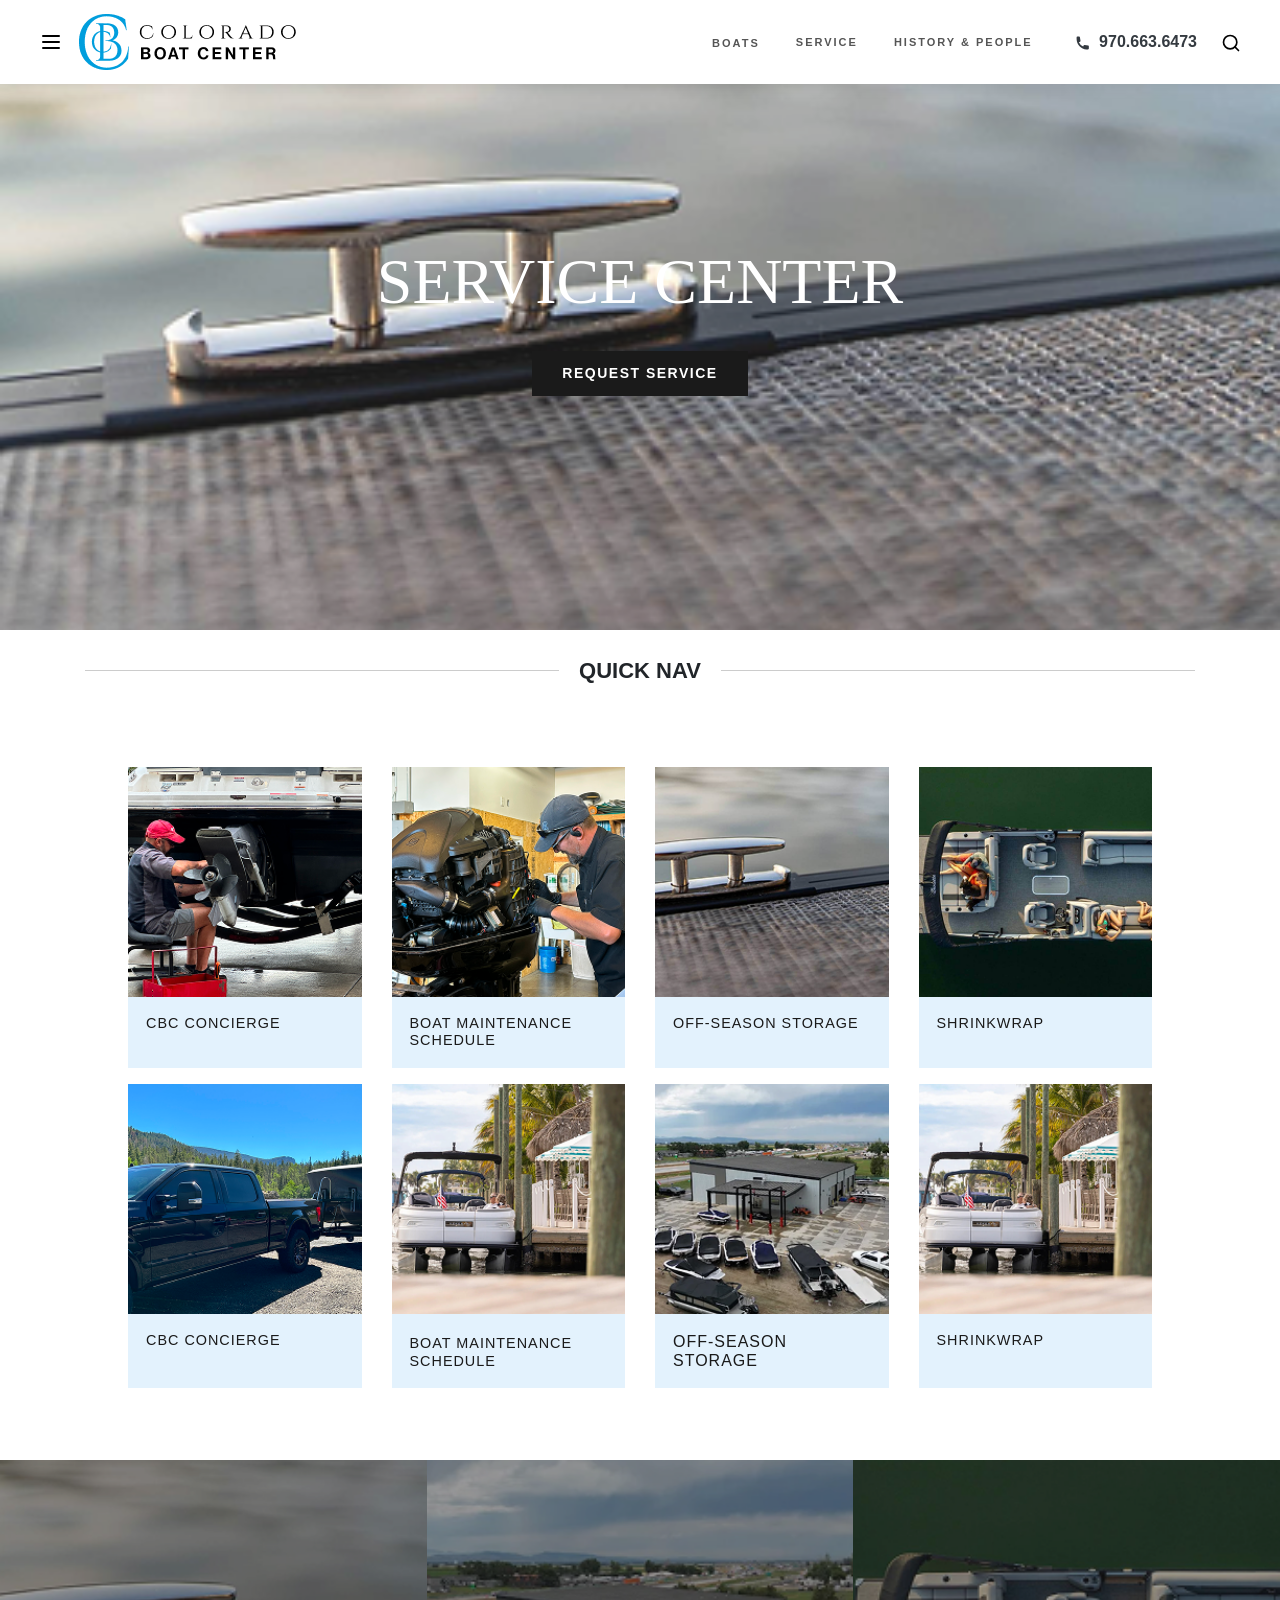
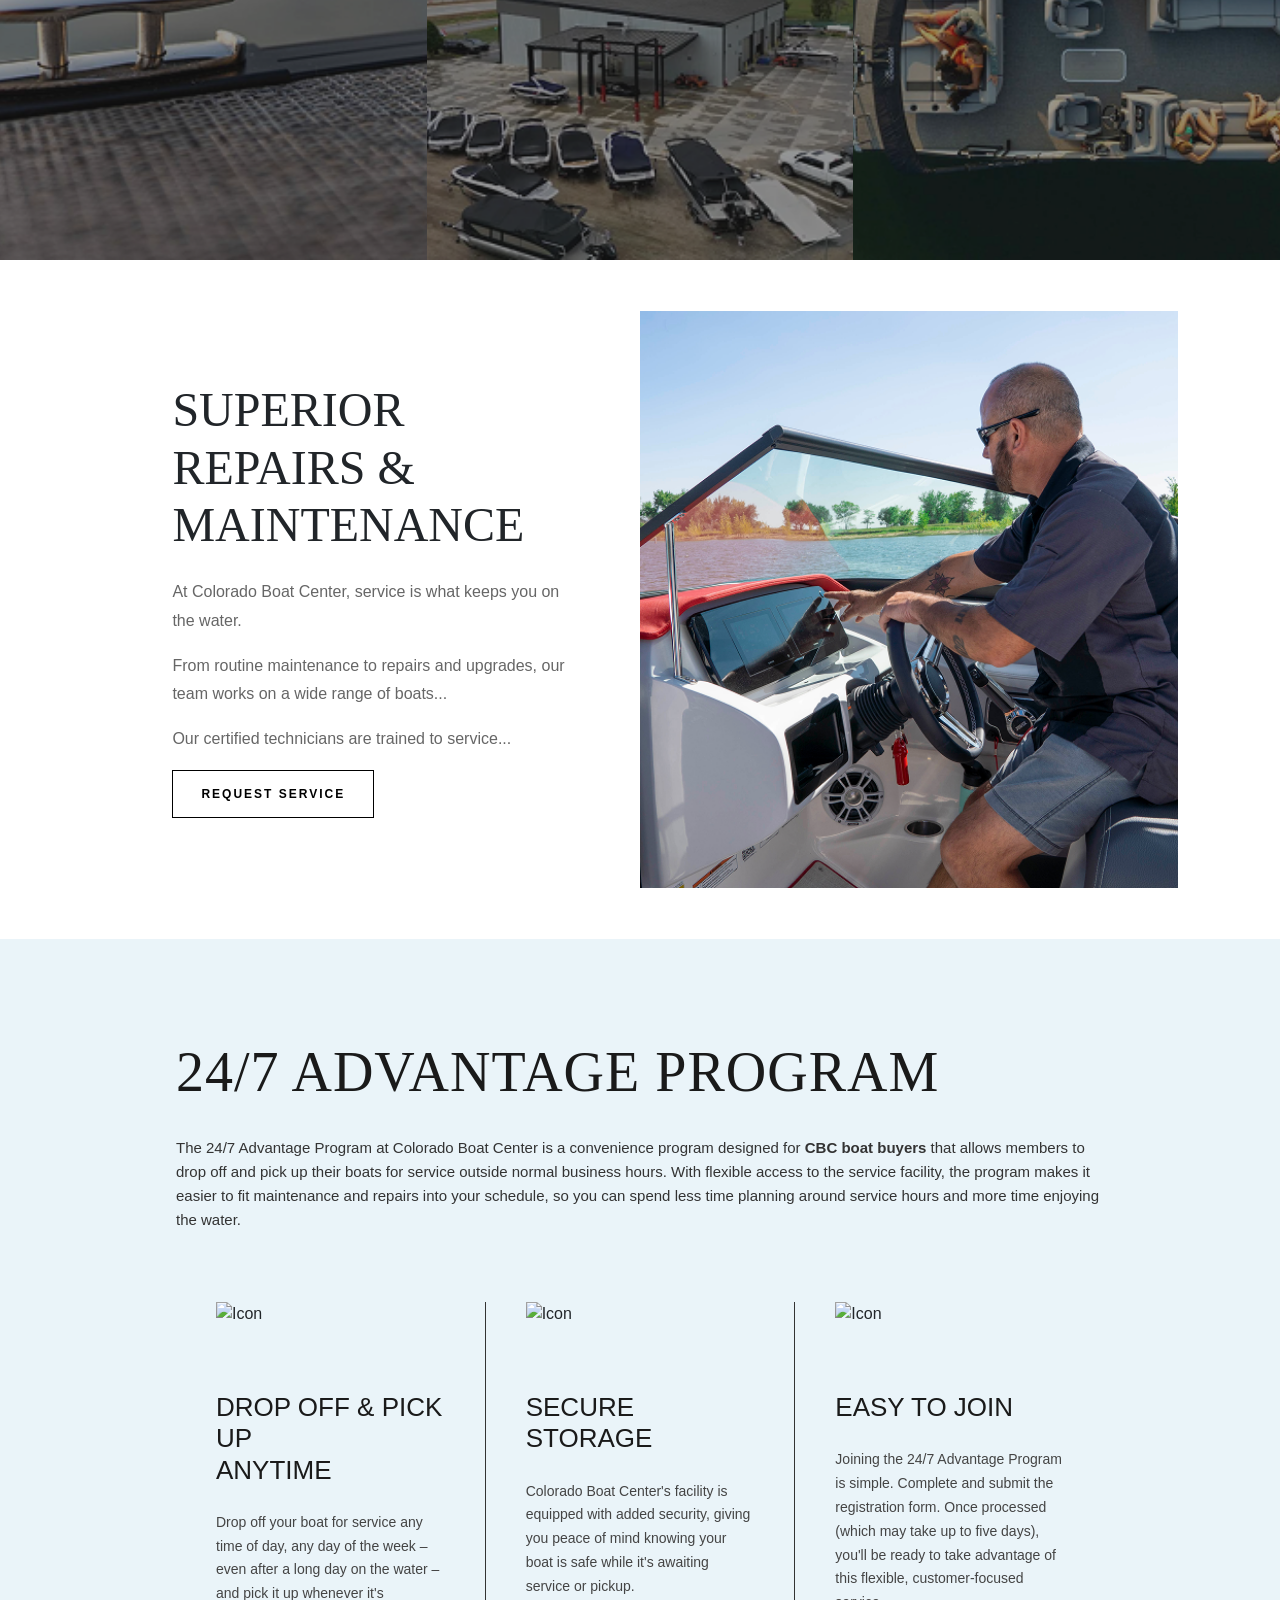
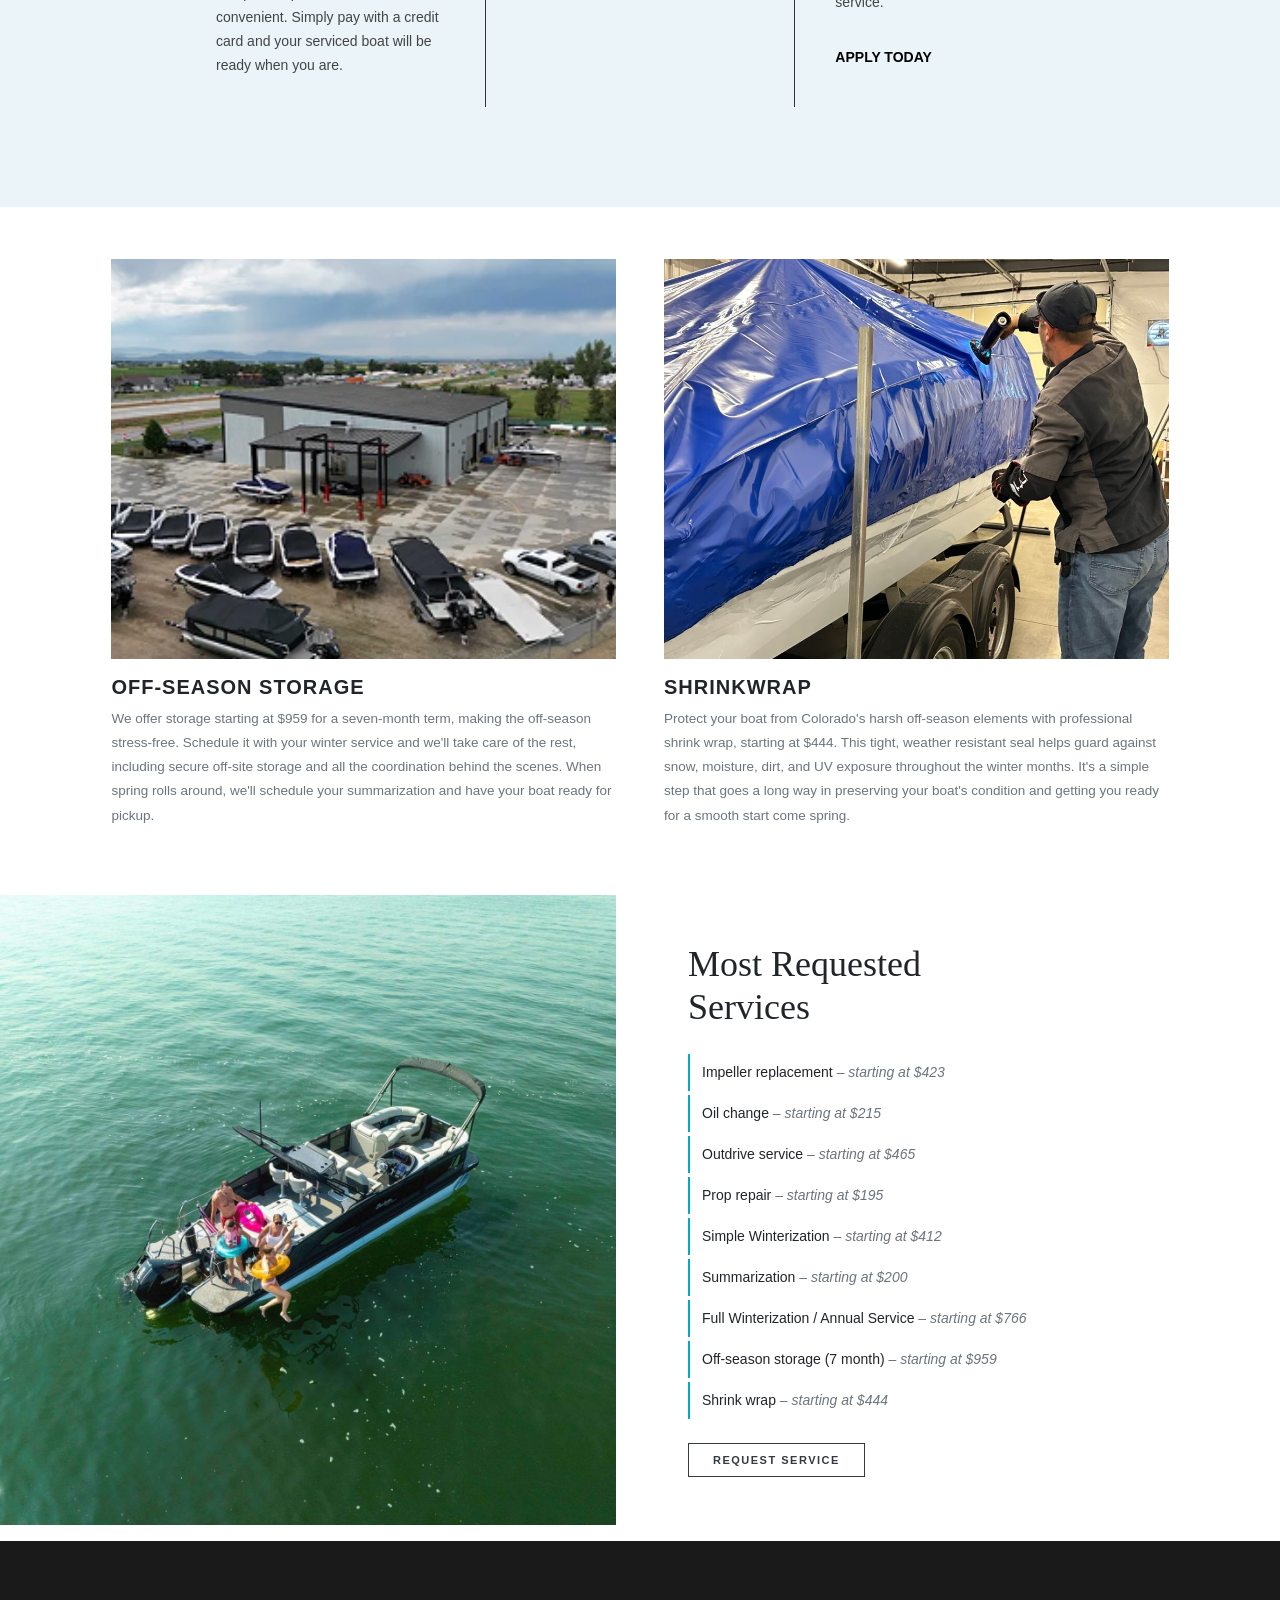
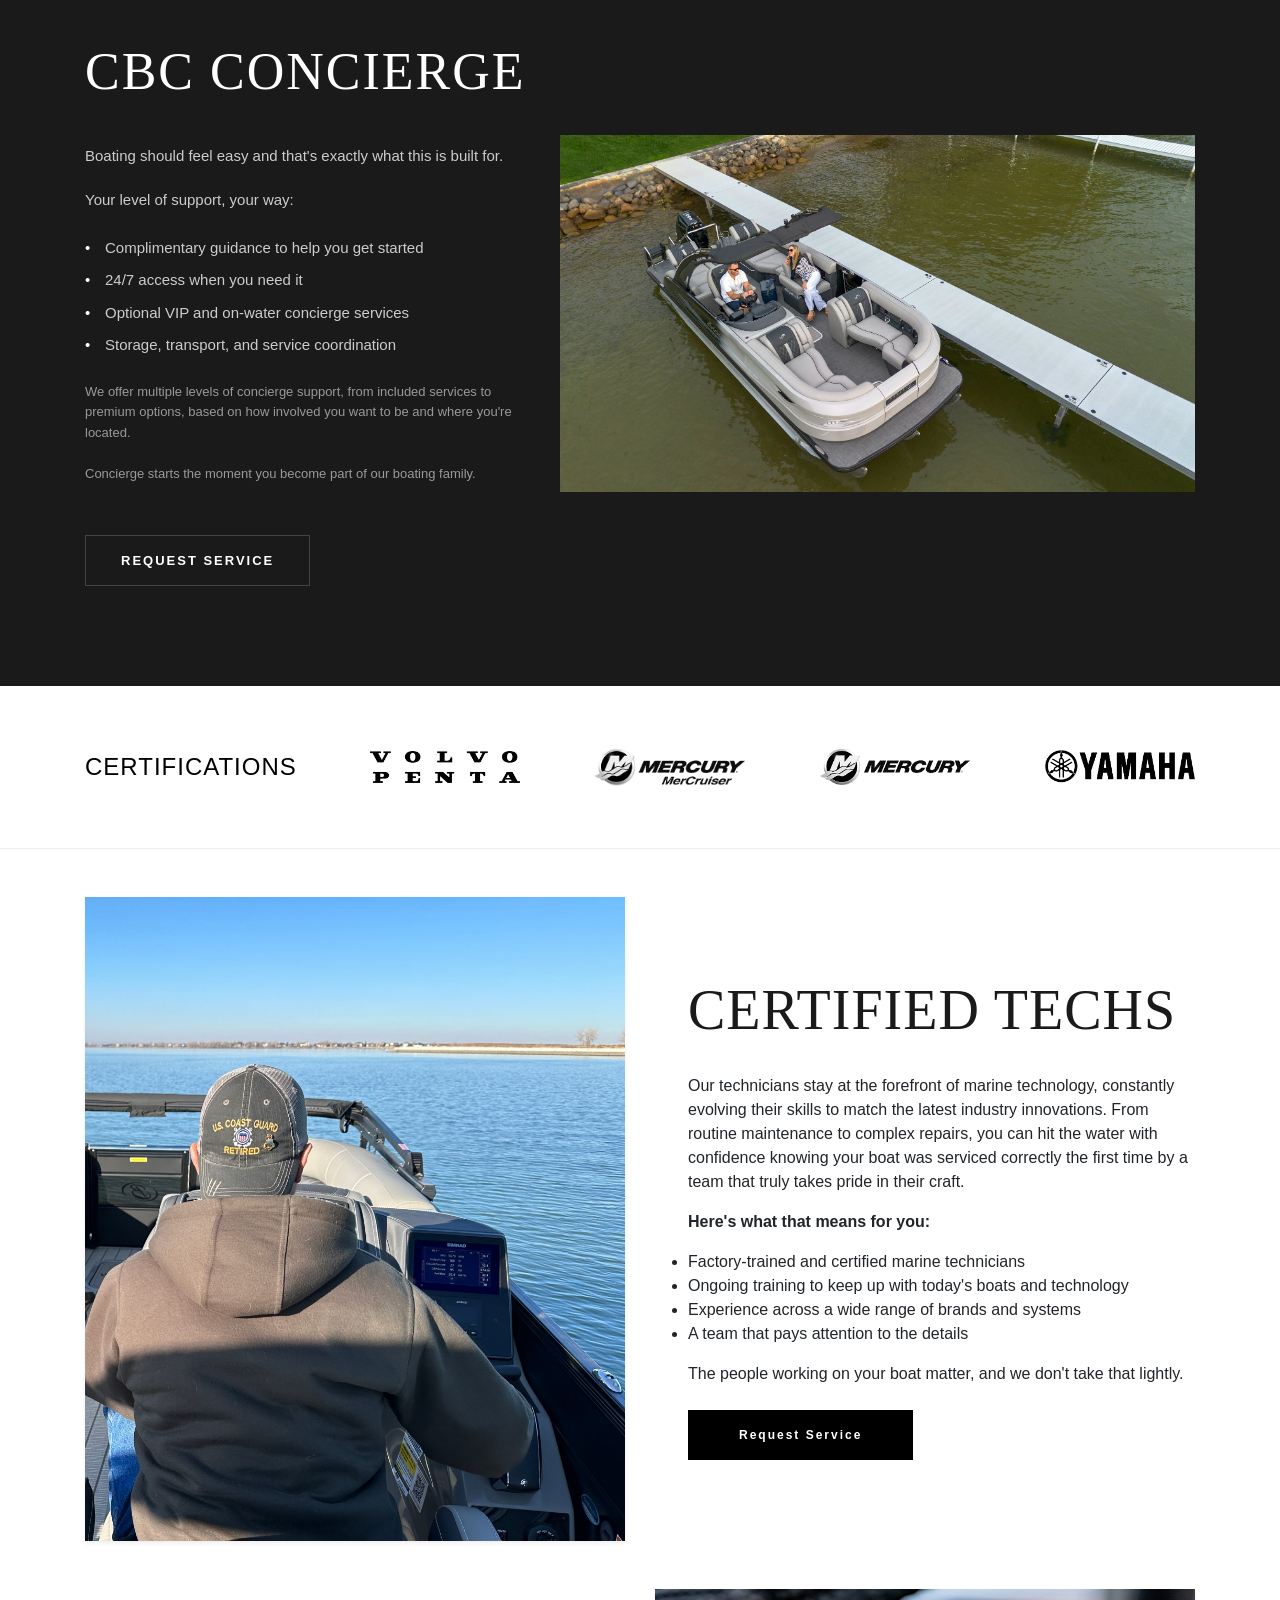
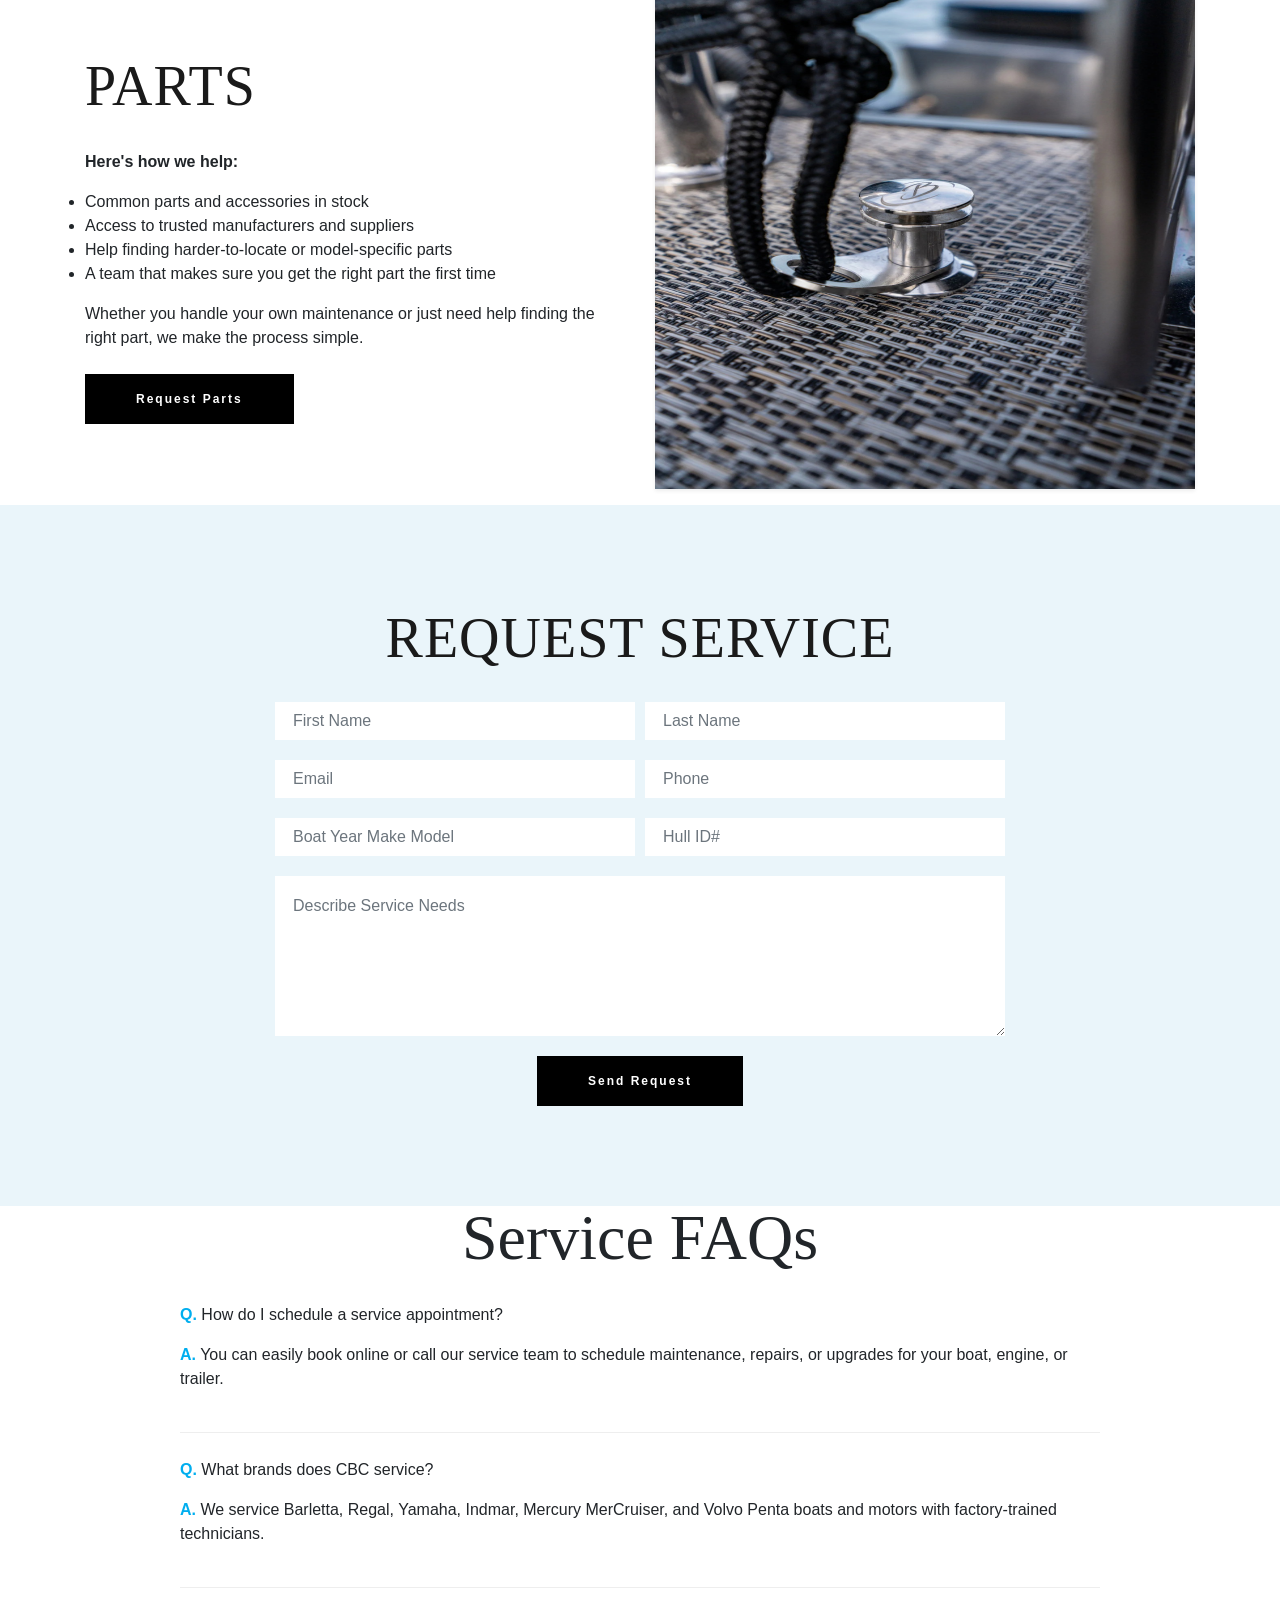
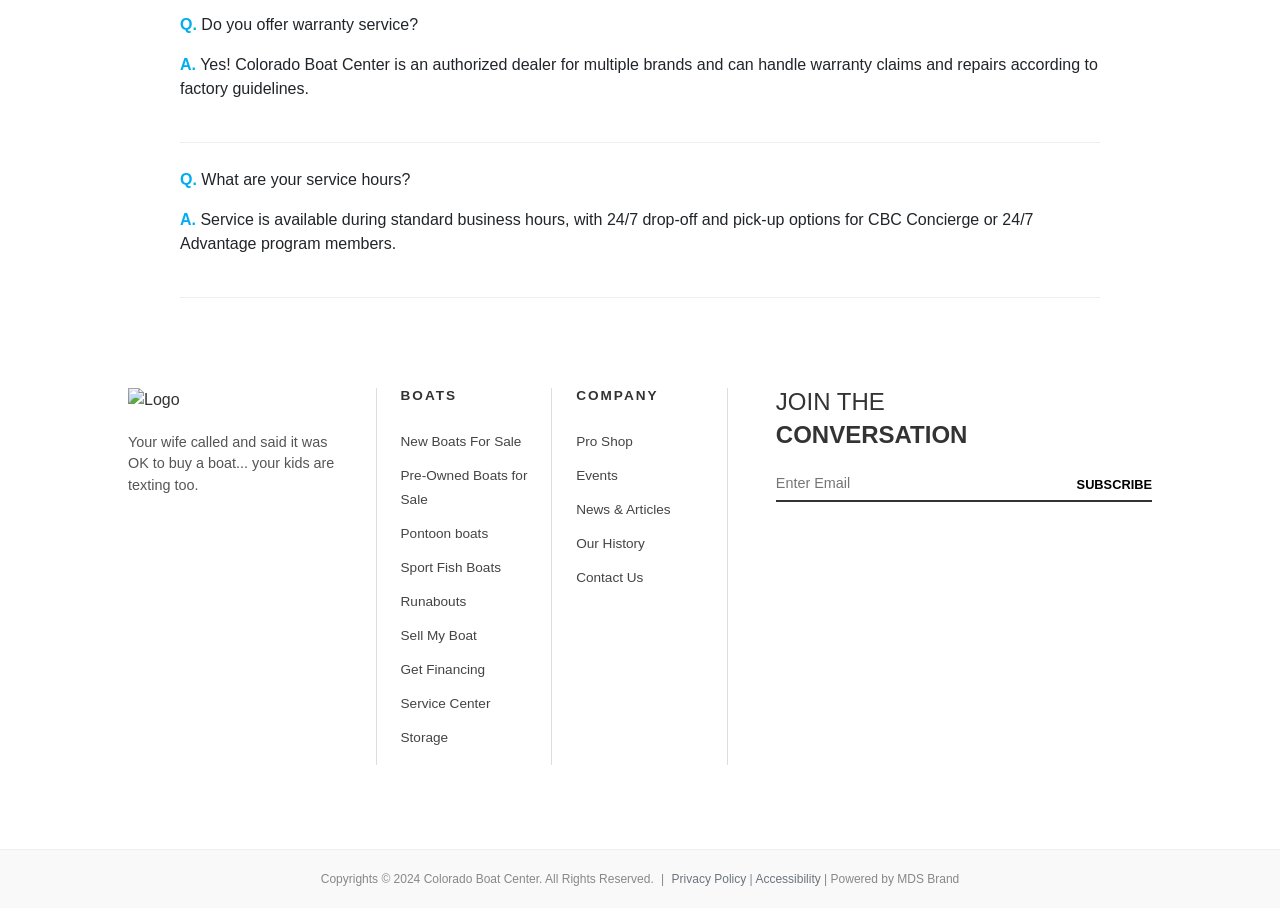
==== commit 5208bfd2: "change folder structure" ====
--- a/HOME/Services/index.html
+++ b/HOME/Services/index.html
@@ -65,7 +65,7 @@
               </svg>
             </button>
             <div class="brand-logo1">
-              <a href="../HOME/Home.html"> <img src="../About/assets/Header-Logo.png" alt="CB Logo"> </a>
+              <a href="../index.html"> <img src="../About/assets/Header-Logo.png" alt="CB Logo"> </a>
             </div>
           </div>
 
@@ -117,8 +117,8 @@
                 </div>
               </div>
 
-              <a href="../Services/index.html">SERVICE</a>
-              <a href="../About/About.html">HISTORY & PEOPLE</a>
+              <a href="#">SERVICE</a>
+              <a href="../About/index.html">HISTORY & PEOPLE</a>
             </nav>
 
             <div class="contact-actions d-flex align-items-center ml-4">
@@ -278,10 +278,7 @@
             <div class="brand-card">
               <img src="./imges/Rectangle 90.png" alt="Mercury Background" class="bg-image">
               <div class="overlay"></div>
-              <div class="logo-content">
-                <img src="../HOME/assets/Brand/mercury-footer-logo 1.png" alt="Mercury" class="brand-logo">
-                <!-- <img src="../HOME/assets/Brand/Mercury_Mercruiser_wt 1.png" alt="Mercury" class="brand-logo"> -->
-              </div>
+              
             </div>
           </div>
 
@@ -289,9 +286,7 @@
             <div class="brand-card middle-card">
               <img src="./imges/Rectangle 91.png" alt="Volvo Background" class="bg-image">
               <div class="overlay"></div>
-              <div class="logo-content">
-                <img src="../HOME/assets/Brand/VolvoPentaLarge-wt 1.png" alt="Volvo Penta" class="brand-logo">
-              </div>
+             
             </div>
           </div>
 
@@ -299,9 +294,7 @@
             <div class="brand-card">
               <img src="./imges/Rectangle 69.png" alt="Yamaha Background" class="bg-image">
               <div class="overlay"></div>
-              <div class="logo-content">
-                <img src="../HOME/assets/Brand/yamaha-wt 1.png" alt="Yamaha" class="brand-logo">
-              </div>
+              
             </div>
           </div>
         </div>
